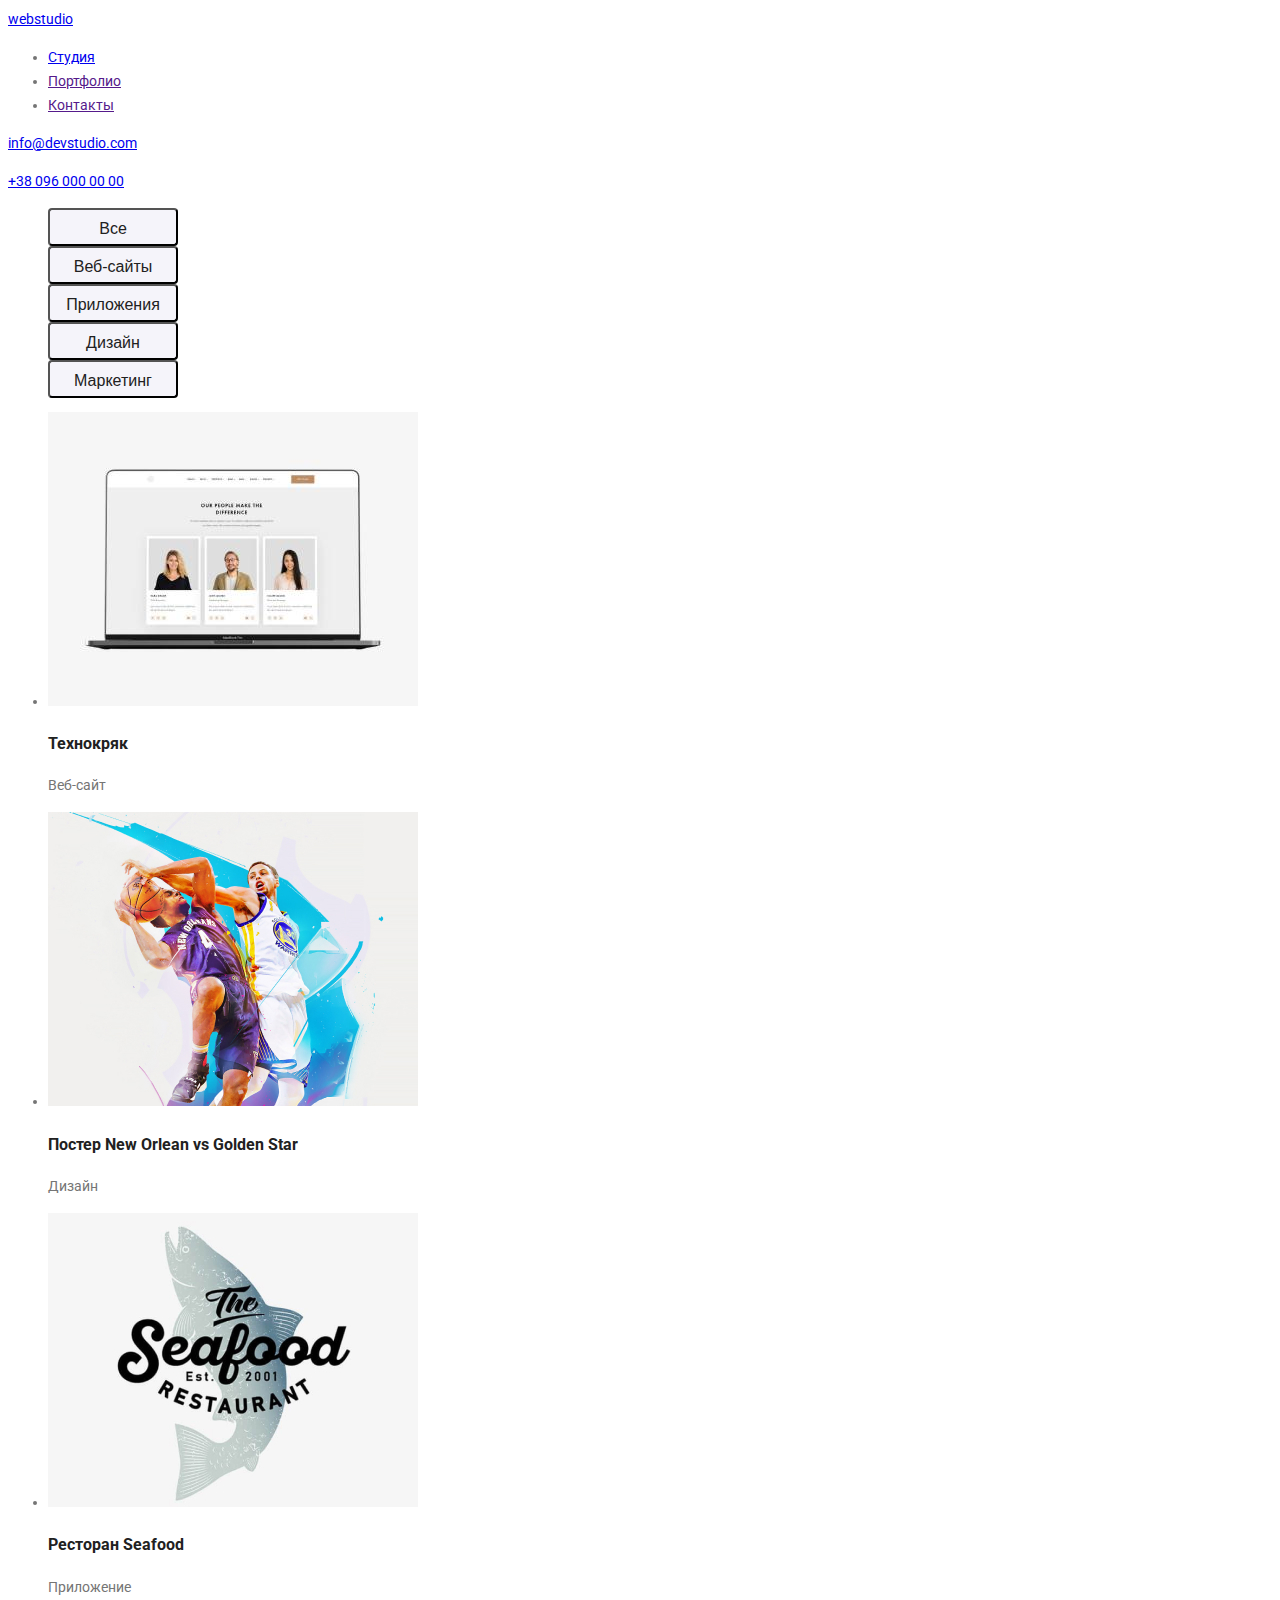
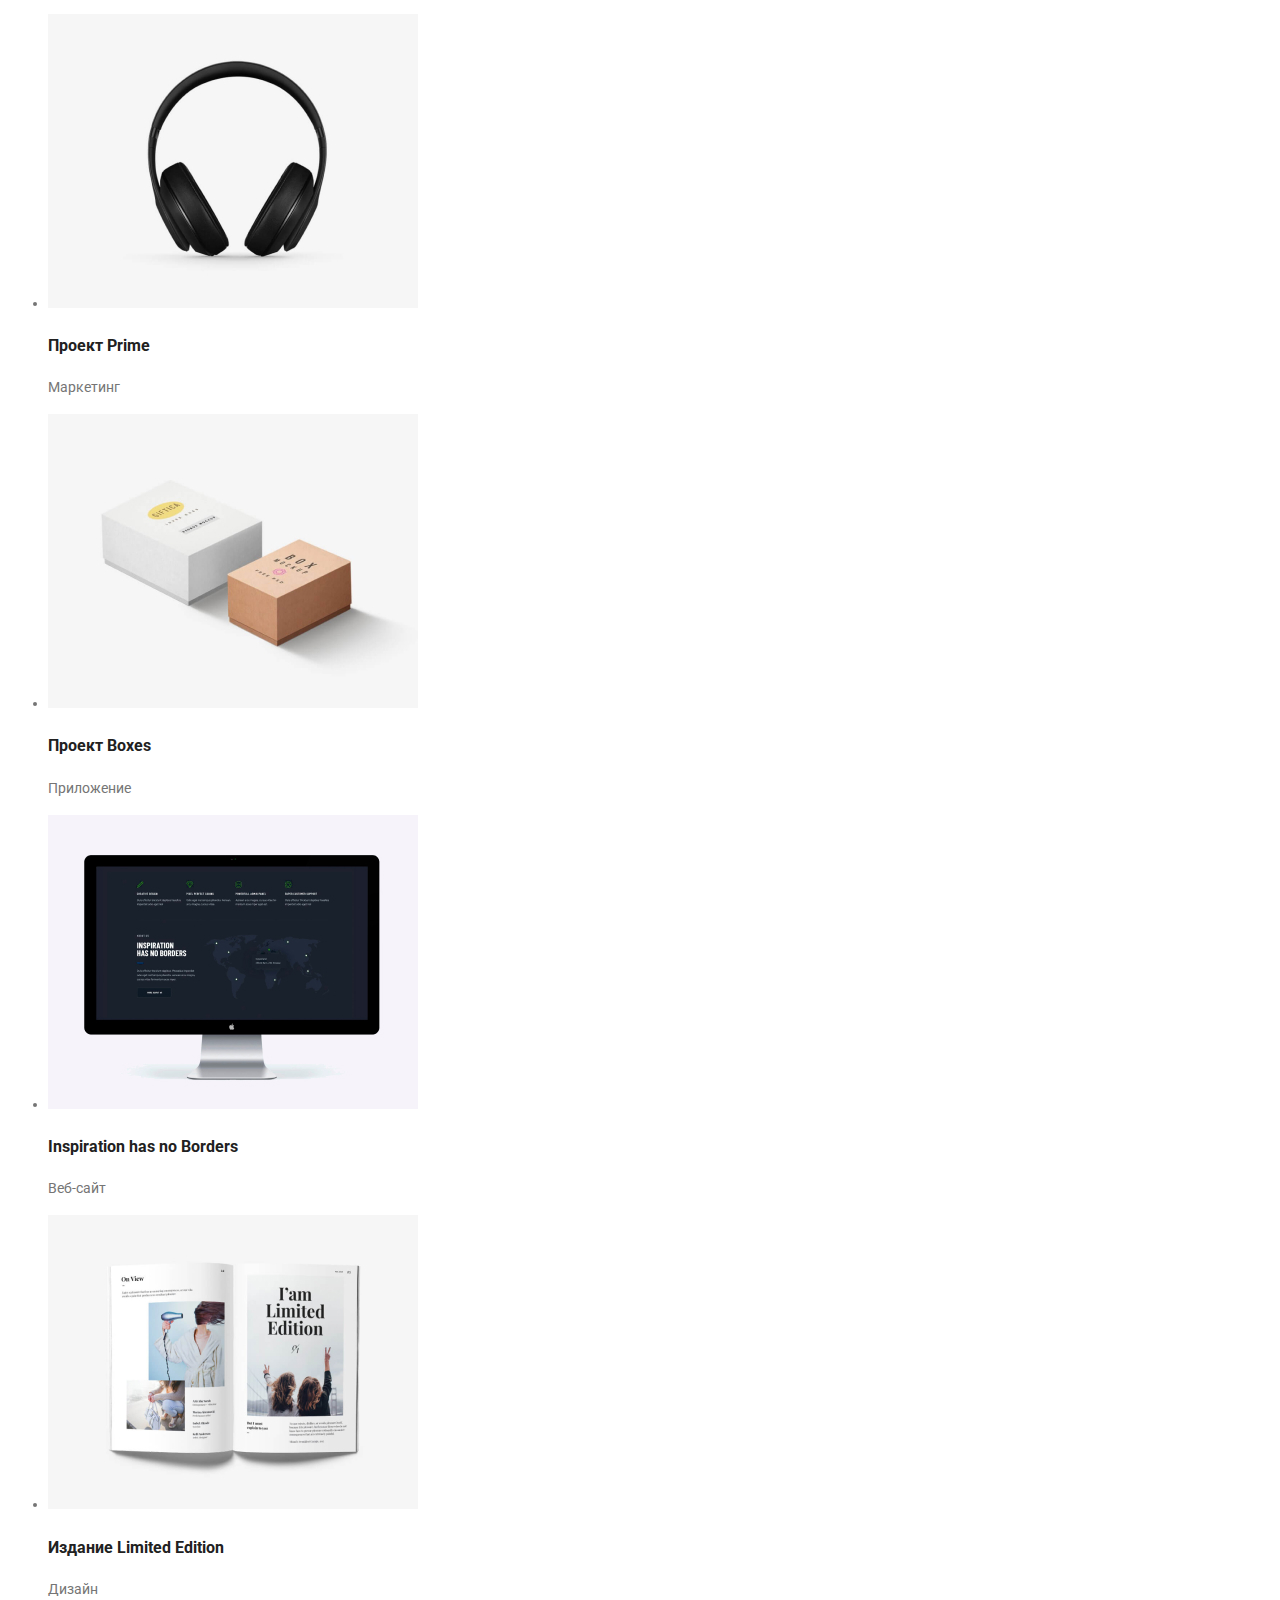
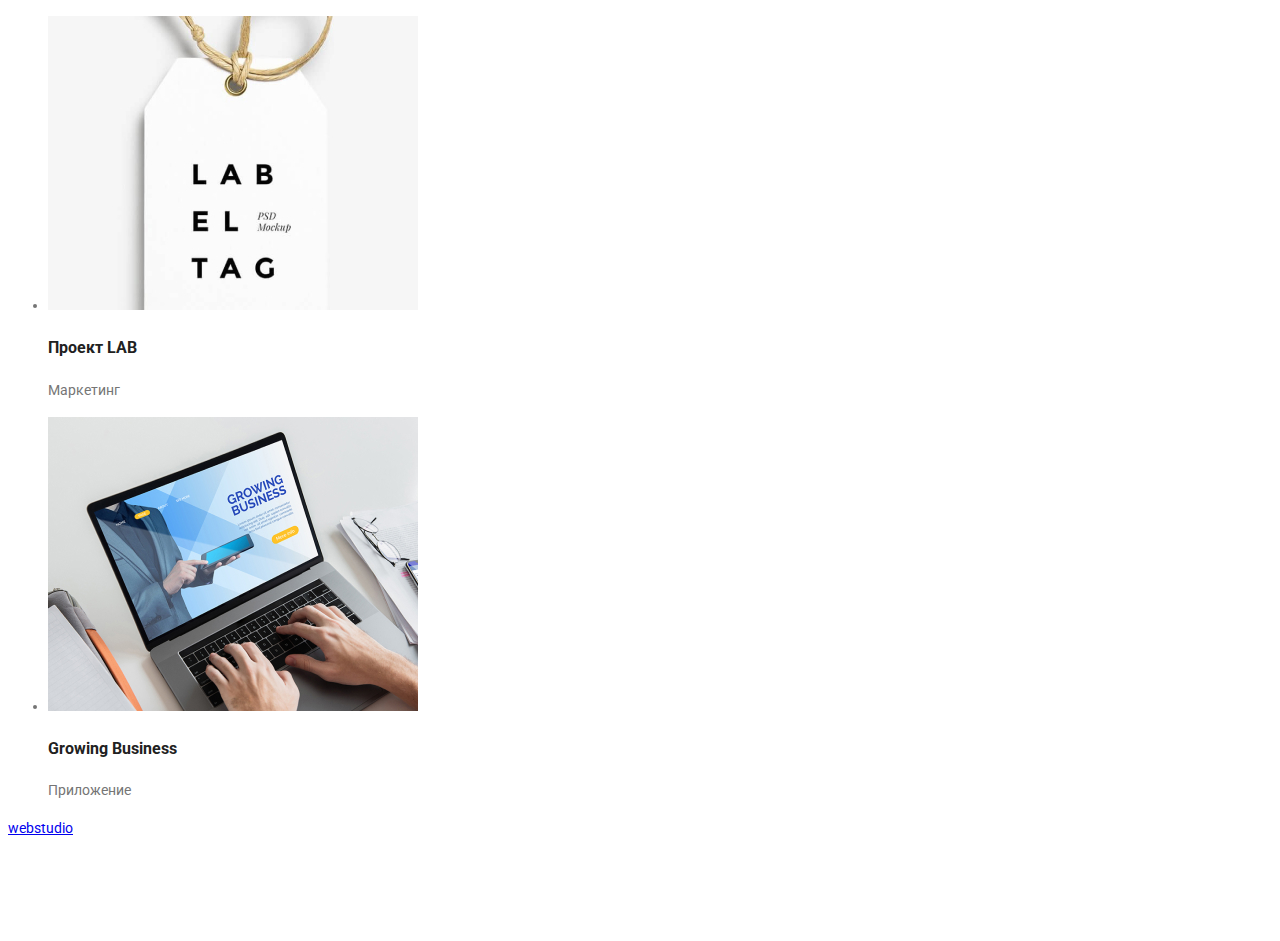
==== portfolio.html @ 46a87d1d "0.8.7" ====
<!DOCTYPE html>
<html lang="ru">
  <head>
    <meta charset="UTF-8" />
    <meta http-equiv="X-UA-Compatible" content="IE=edge" />
    <meta name="viewport" content="width=device-width, initial-scale=1.0" />
    <link rel="preconnect" href="https://fonts.googleapis.com" />
    <link rel="preconnect" href="https://fonts.gstatic.com" crossorigin />
    <link
      href="https://fonts.googleapis.com/css2?family=Raleway:wght@700&family=Roboto:wght@400;500;700;900&display=swap"
      rel="stylesheet"
    />
    <link rel="stylesheet" href="./style.css" />
    <title>Портфолио</title>
  </head>
  <body>
    <header>
      <nav>
        <!--логотип фирмы-->
        <a href="./index.html">webstudio</a>
        <!--страницы в шапке-->
        <ul>
          <li><a href="./index.html">Студия</a></li>
          <li><a href="">Портфолио</a></li>
          <li><a href="">Контакты</a></li>
        </ul>
      </nav>
      <!--контакты в шапке-->
      <p><a href="mailto:info@devstudio.com">info@devstudio.com</a></p>
      <p><a href="tel:+380961111111">+38 096 000 00 00</a></p>
    </header>
    <!--контейнер для основного содержимого-->

    <main>
      <!--секция навигации в портфолио-->
      <section>
        <ul class="portfolio-btns list">
          <li><button type="button" class="portfolio-btn">Все</button></li>
          <li><button type="button" class="portfolio-btn">Веб-сайты</button></li>
          <li><button type="button" class="portfolio-btn">Приложения</button></li>
          <li><button type="button" class="portfolio-btn">Дизайн</button></li>
          <li><button type="button" class="portfolio-btn">Маркетинг</button></li>
        </ul>
      </section>
      <!--секция примеры работ-->
      <section>
        <!--карточки работ-->
        <ul>
          <li>
            <img src="images/Projects/project_1.jpg" alt="Пример работы" width="370px" />
            <h3>Технокряк</h3>
            <p>Веб-сайт</p>
          </li>
          <li>
            <img src="images/Projects/project_2.jpg" alt="Пример работы" width="370px" />
            <h3>Постер New Orlean vs Golden Star</h3>
            <p>Дизайн</p>
          </li>
          <li>
            <img src="images/Projects/project_3.jpg" alt="Пример работы" width="370px" />
            <h3>Ресторан Seafood</h3>
            <p>Приложение</p>
          </li>
          <li>
            <img src="images/Projects/project_4.jpg" alt="Пример работы" width="370px" />
            <h3>Проект Prime</h3>
            <p>Маркетинг</p>
          </li>
          <li>
            <img src="images/Projects/project_5.jpg" alt="Пример работы" width="370px" />
            <h3>Проект Boxes</h3>
            <p>Приложение</p>
          </li>
          <li>
            <img src="images/Projects/project_6.jpg" alt="Пример работы" width="370px" />
            <h3>Inspiration has no Borders</h3>
            <p>Веб-сайт</p>
          </li>
          <li>
            <img src="images/Projects/project_7.jpg" alt="Пример работы" width="370px" />
            <h3>Издание Limited Edition</h3>
            <p>Дизайн</p>
          </li>
          <li>
            <img src="images/Projects/project_8.jpg" alt="Пример работы" width="370px" />
            <h3>Проект LAB</h3>
            <p>Маркетинг</p>
          </li>
          <li>
            <img src="images/Projects/project_9.jpg" alt="Пример работы" width="370px" />
            <h3>Growing Business</h3>
            <p>Приложение</p>
          </li>
        </ul>
      </section>
    </main>
    <footer>
      <a href="#">webstudio</a>
      <address>
        <ul class="list">
          <li class="footer-adress">г. Киев, пр-т Леси Украинки, 26</li>
          <li><a href="mailto:info@devstudio.com" class="footer-link">info@devstudio.com</a></li>
          <li><a href="tel:+380960000000" class="footer-link">+38 096 000 00 00</a></li>
        </ul>
      </address>
    </footer>
  </body>
</html>
---- style.css ----
/* Палитра
#2196F3 синий в лого
#000000 черный в лого
#2F303A чёрный в герое
#FFFFFF белый фон основной
#FFFFFF99 белый прозрачность 60%
#212121 цвет заголовков черный
#757575 серый основной цвет текста
#F5F4FA серый на кнопках
#E5E5E5 фон

*/
/* CSS rules to specify families

font-family: 'Raleway', sans-serif;
font-family: 'Roboto', sans-serif;

 */
/* CSS переменные */
:root {
  --background-primary: #ffffff;
  --background-white-80: #ffffff99;
  --background-secondary: #e5e5e5;
  --background-hero: 2f303a;
  --accent: #2196f3;
  --primary-text-color: #757575;
  --secondary-text-color: #212121;
  --logo: #000000;
  --button-color: #f5f4fa;
}
body {
  background-color: var(--background-primary);
  color: var(--primary-text-color);
  font-family: 'Roboto', sans-serif;
  font-size: 14px;
  font-weight: 400;
  line-height: 1.71;
  letter-spacing: 3%;
}

/* "утилита" для сброса маркеров со списков */
.list {
  list-style: none;
}
/* Заголовки */
h1,
h2,
h3,
h4,
h5 {
  color: var(--secondary-text-color);
}
/* панель навигации */
.site-nav a {
  color: var(--secondary-text-color);
  font-style: Medium;
  font-size: 14px;
  line-height: 1.14;
}
.site-nav a:hover,
.site-nav a:focus,
.contacts a:hover,
.contacts a:focus {
  color: var(--accent);
}

/* контакты */
.contacts {
  letter-spacing: 2%;
}
.contacts a {
  color: var(--primary-text-color);
}

/* Секция герой */
.hero {
}

.hero h1 {
  background-color: var(--background-hero);
  color: var(--background-primary);
}
.hero-btn {
  background-color: var(--accent);
  color: var(--background-primary);
  font-size: 16px;
  line-height: 1.875;
  font-weight: 700;
  letter-spacing: 6%;
  width: 200;
  height: 50;
  border-radius: 4px;
}
/* кнопки-фильтры в портфолио */
.portfolio-btn {
  width: 130px;
  height: 38px;
  border-radius: 4px;
  background-color: var(--button-color);
  color: var(--secondary-text-color);
  font-weight: 500;
  font-size: 16px;
  line-height: 2.25;
}
.portfolio-btn:hover,
.portfolio-btn:focus {
  background-color: var(--accent);
  color: var(--background-primary);
}
/* адрес футере */
.footer-adress {
  color: var(--background-primary);
}
.footer-link {
  color: var(--background-white-80);
}
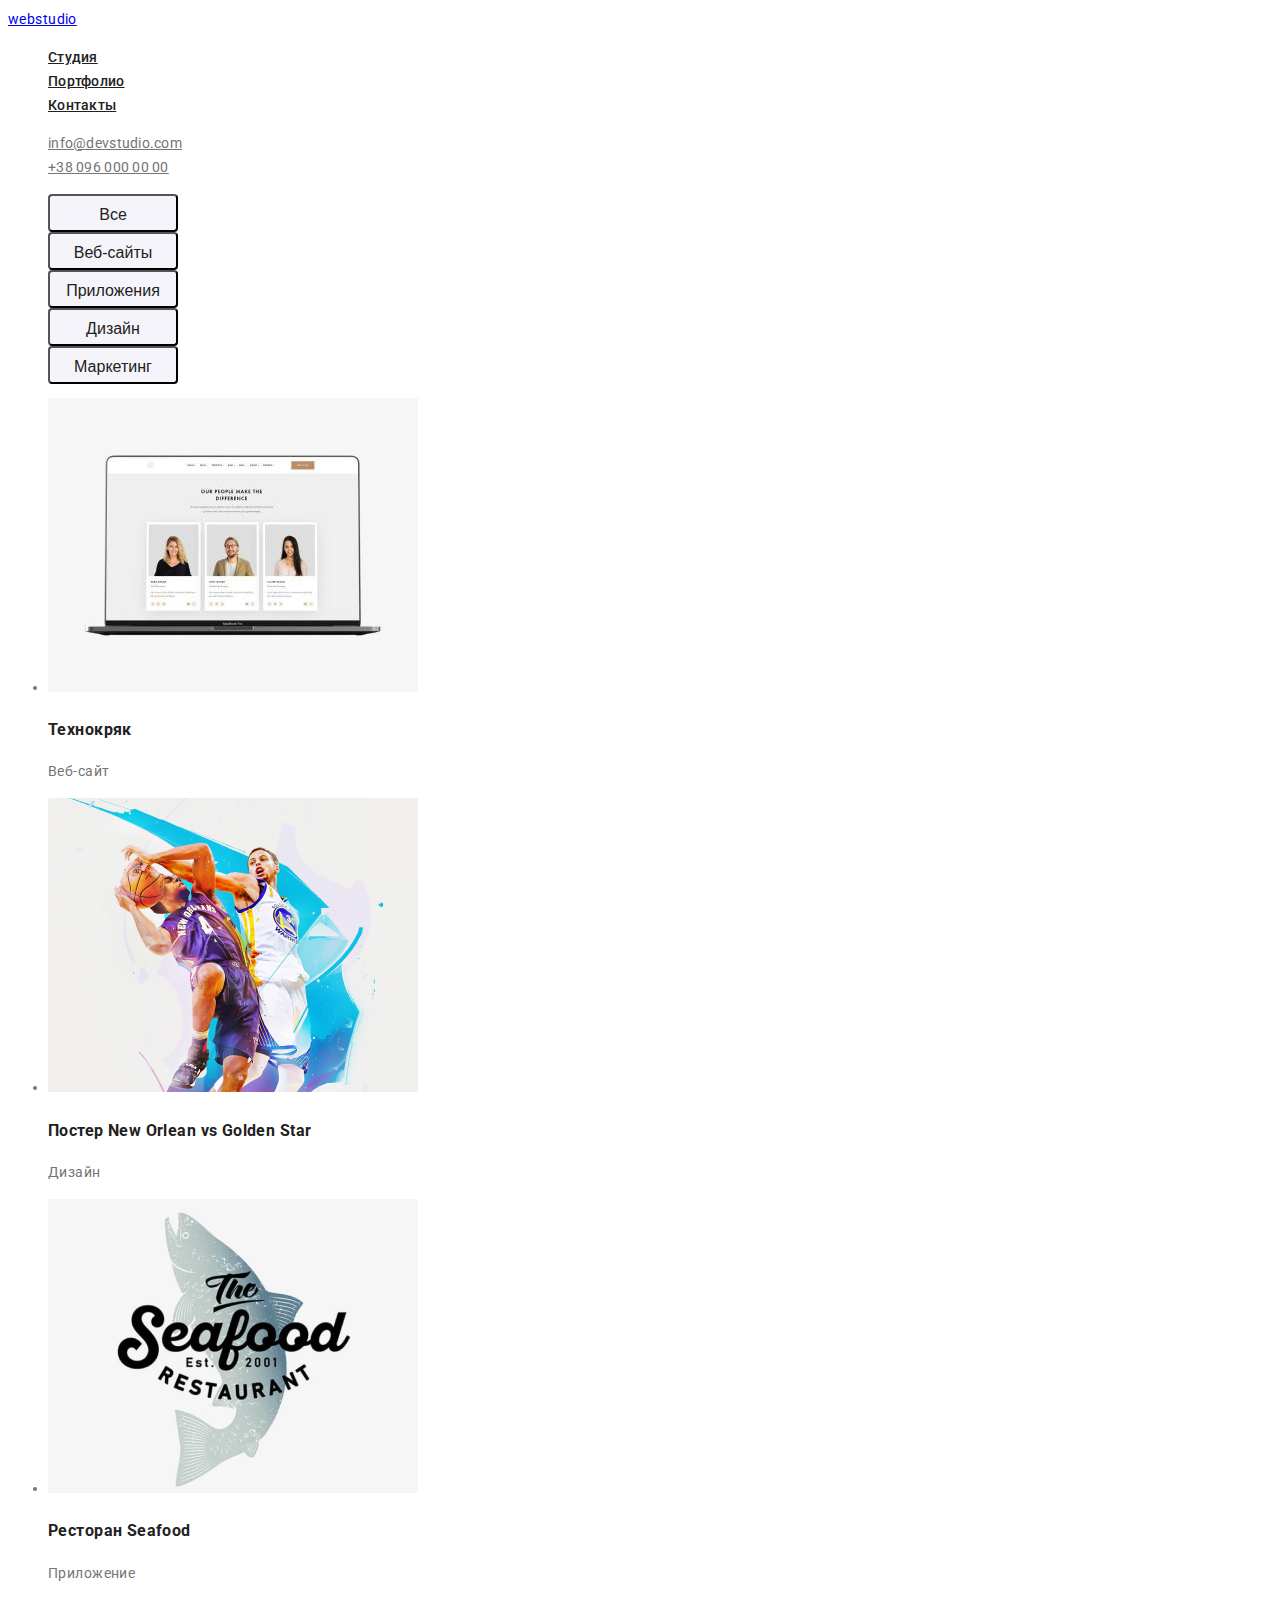
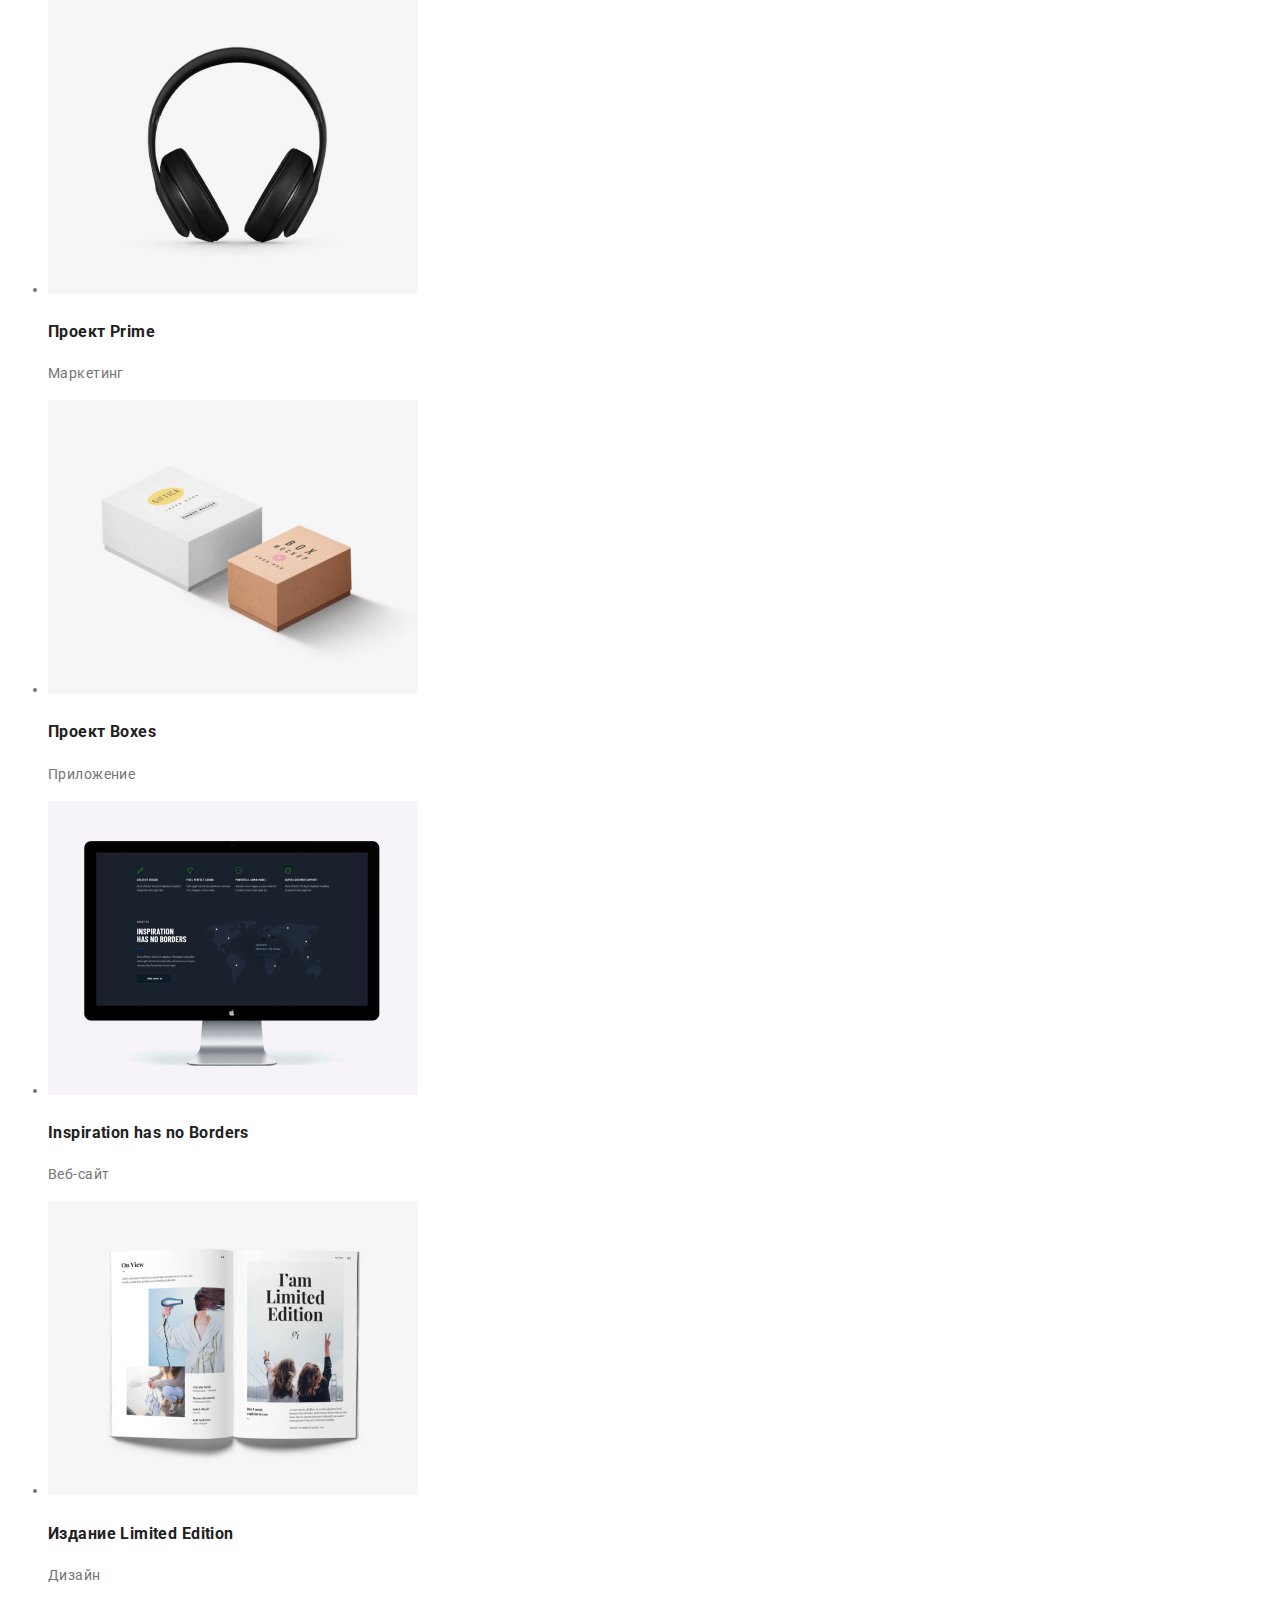
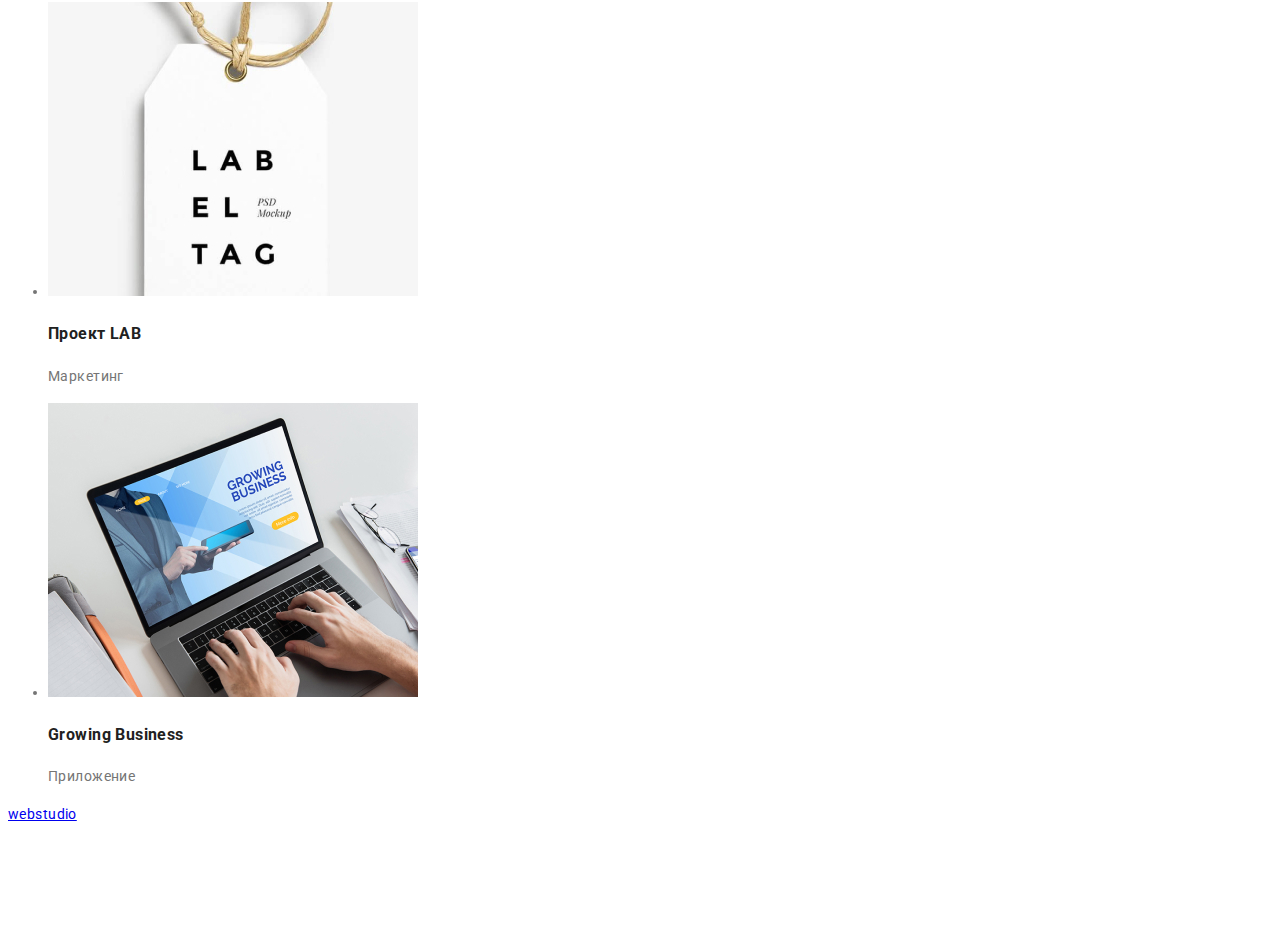
==== commit db68ffeb: "0.8.9" ====
--- a/portfolio.html
+++ b/portfolio.html
@@ -19,15 +19,17 @@
         <!--логотип фирмы-->
         <a href="./index.html">webstudio</a>
         <!--страницы в шапке-->
-        <ul>
+        <ul class="site-nav list">
           <li><a href="./index.html">Студия</a></li>
           <li><a href="">Портфолио</a></li>
           <li><a href="">Контакты</a></li>
         </ul>
       </nav>
       <!--контакты в шапке-->
-      <p><a href="mailto:info@devstudio.com">info@devstudio.com</a></p>
-      <p><a href="tel:+380961111111">+38 096 000 00 00</a></p>
+      <ul class="contacts list">
+        <li><a href="mailto:info@devstudio.com">info@devstudio.com</a></li>
+        <li><a href="tel:+380961111111">+38 096 000 00 00</a></li>
+      </ul>
     </header>
     <!--контейнер для основного содержимого-->
 
--- a/style.css
+++ b/style.css
@@ -21,7 +21,7 @@
   --background-primary: #ffffff;
   --background-white-80: #ffffff99;
   --background-secondary: #e5e5e5;
-  --background-hero: 2f303a;
+  --background-hero: #2f303a;
   --accent: #2196f3;
   --primary-text-color: #757575;
   --secondary-text-color: #212121;
@@ -35,7 +35,7 @@
   font-size: 14px;
   font-weight: 400;
   line-height: 1.71;
-  letter-spacing: 3%;
+  letter-spacing: 0.03em;
 }
 
 /* "утилита" для сброса маркеров со списков */
@@ -53,9 +53,10 @@
 /* панель навигации */
 .site-nav a {
   color: var(--secondary-text-color);
-  font-style: Medium;
   font-size: 14px;
   line-height: 1.14;
+  font-weight: 500;
+  letter-spacing: 0.02em;
 }
 .site-nav a:hover,
 .site-nav a:focus,
@@ -66,19 +67,23 @@
 
 /* контакты */
 .contacts {
-  letter-spacing: 2%;
 }
 .contacts a {
   color: var(--primary-text-color);
+  line-height: 1.14;
+  letter-spacing: 0.02em;
 }
 
 /* Секция герой */
 .hero {
+  background-color: var(--background-hero);
 }
 
 .hero h1 {
-  background-color: var(--background-hero);
   color: var(--background-primary);
+  font-weight: 900;
+  font-size: 44px;
+  line-height: 1.46;
 }
 .hero-btn {
   background-color: var(--accent);
@@ -86,11 +91,42 @@
   font-size: 16px;
   line-height: 1.875;
   font-weight: 700;
-  letter-spacing: 6%;
-  width: 200;
-  height: 50;
+  letter-spacing: 0.06em;
+  min-width: 200px;
+  min-height: 50px;
   border-radius: 4px;
 }
+/* секция feachers */
+.feachers h3 {
+  font-size: 14px;
+  line-height: 1.14;
+  font-weight: bold;
+  letter-spacing: 0.03em;
+  text-transform: uppercase;
+}
+/* Заголовки секций */
+.team h2,
+.what-are-we-doing h2 {
+  color: var(--secondary-text-color);
+  font-size: 36px;
+  line-height: 1.17;
+  font-weight: bold;
+  letter-spacing: 0.03em;
+  text-align: center;
+}
+.team-item-title {
+  font-size: 16px;
+  line-height: 1.1875;
+  font-weight: 500;
+  letter-spacing: 0.03em;
+  text-align: center;
+}
+.team p {
+  font-size: 16px;
+  letter-spacing: 0.03em;
+  text-align: center;
+}
+
 /* кнопки-фильтры в портфолио */
 .portfolio-btn {
   width: 130px;
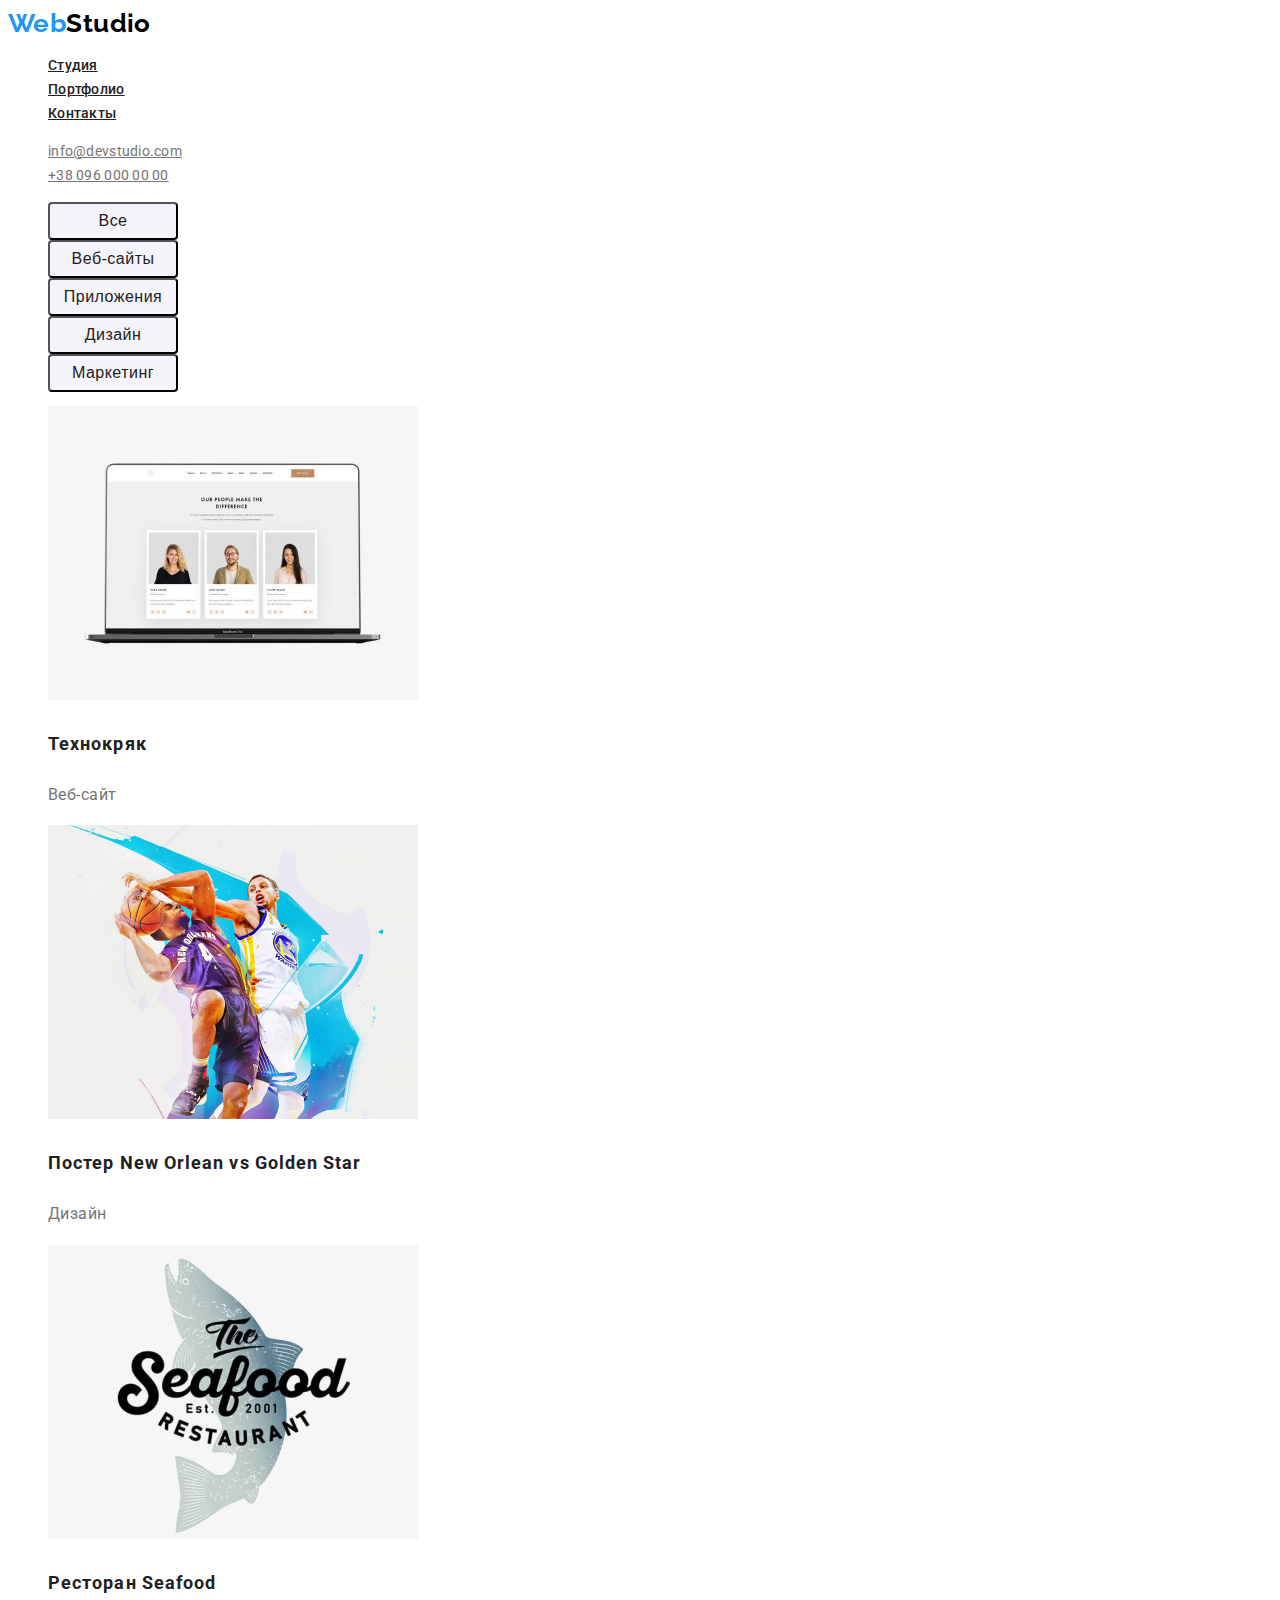
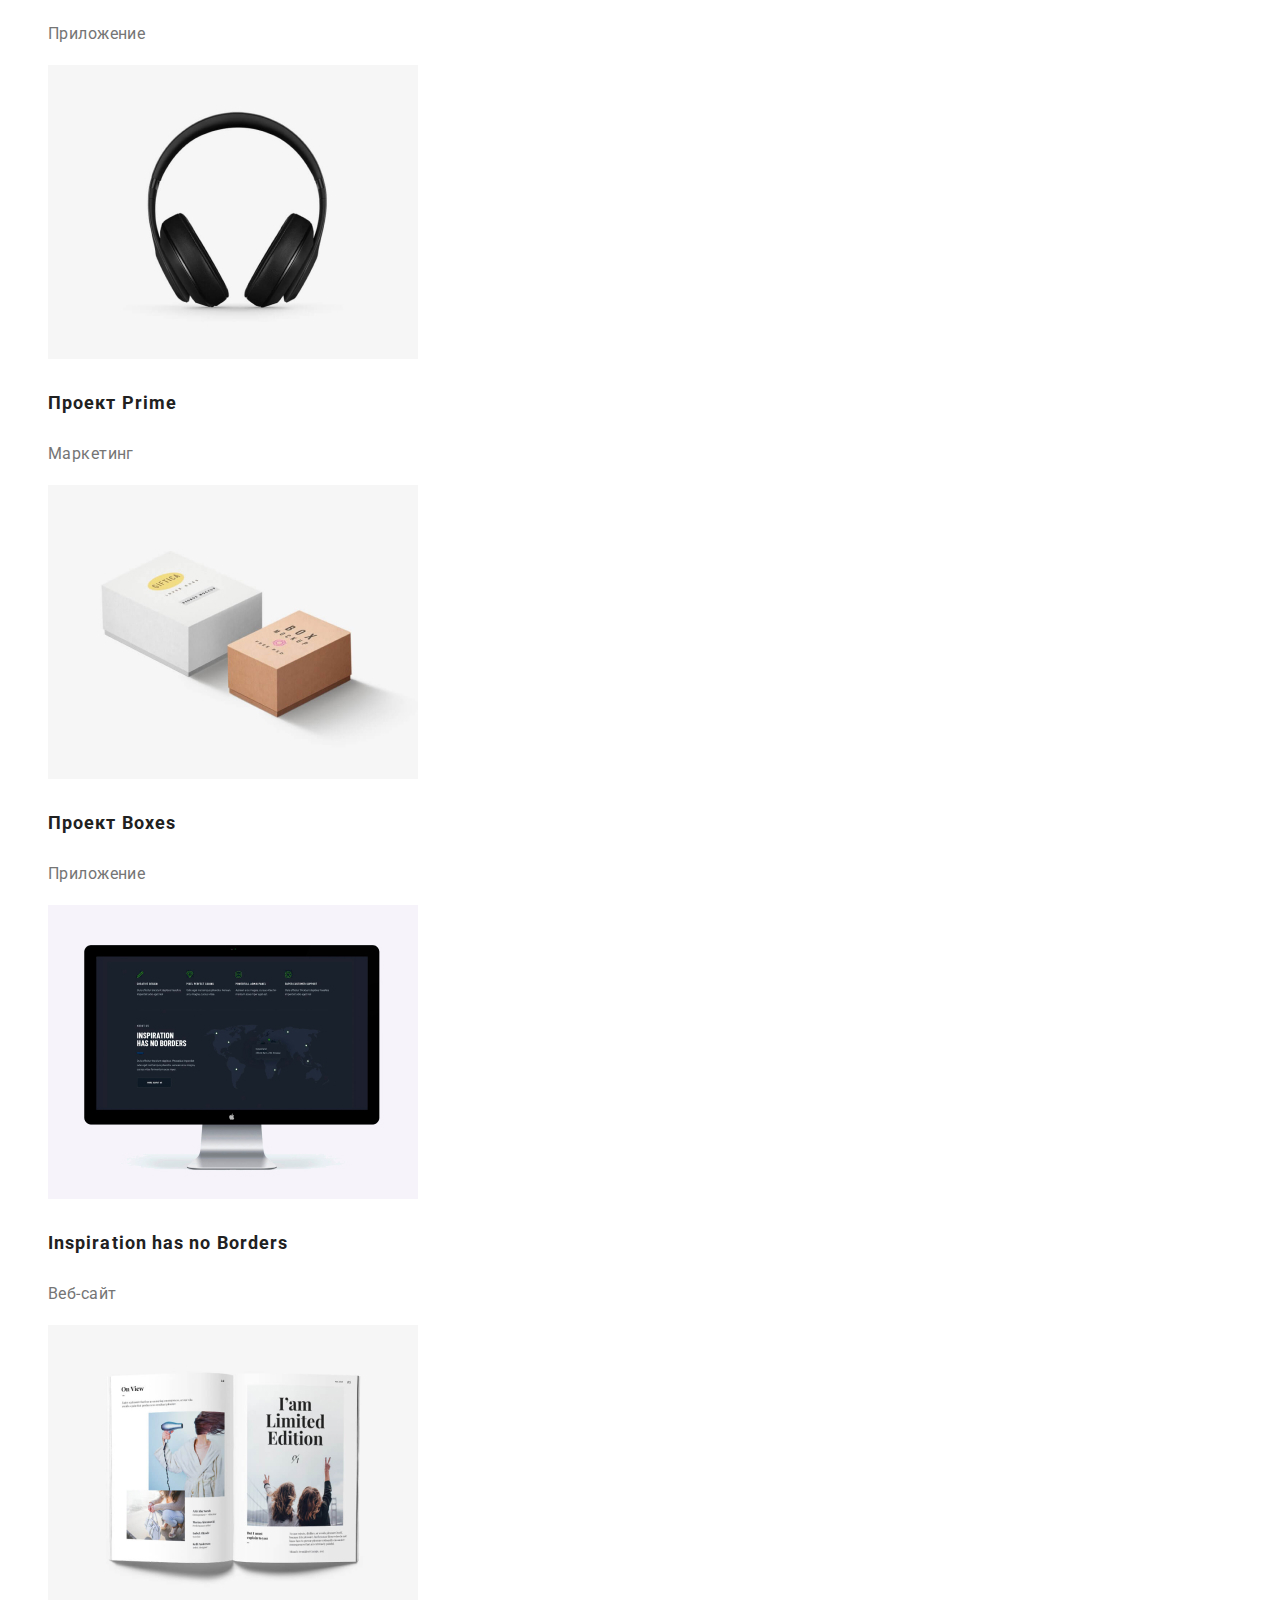
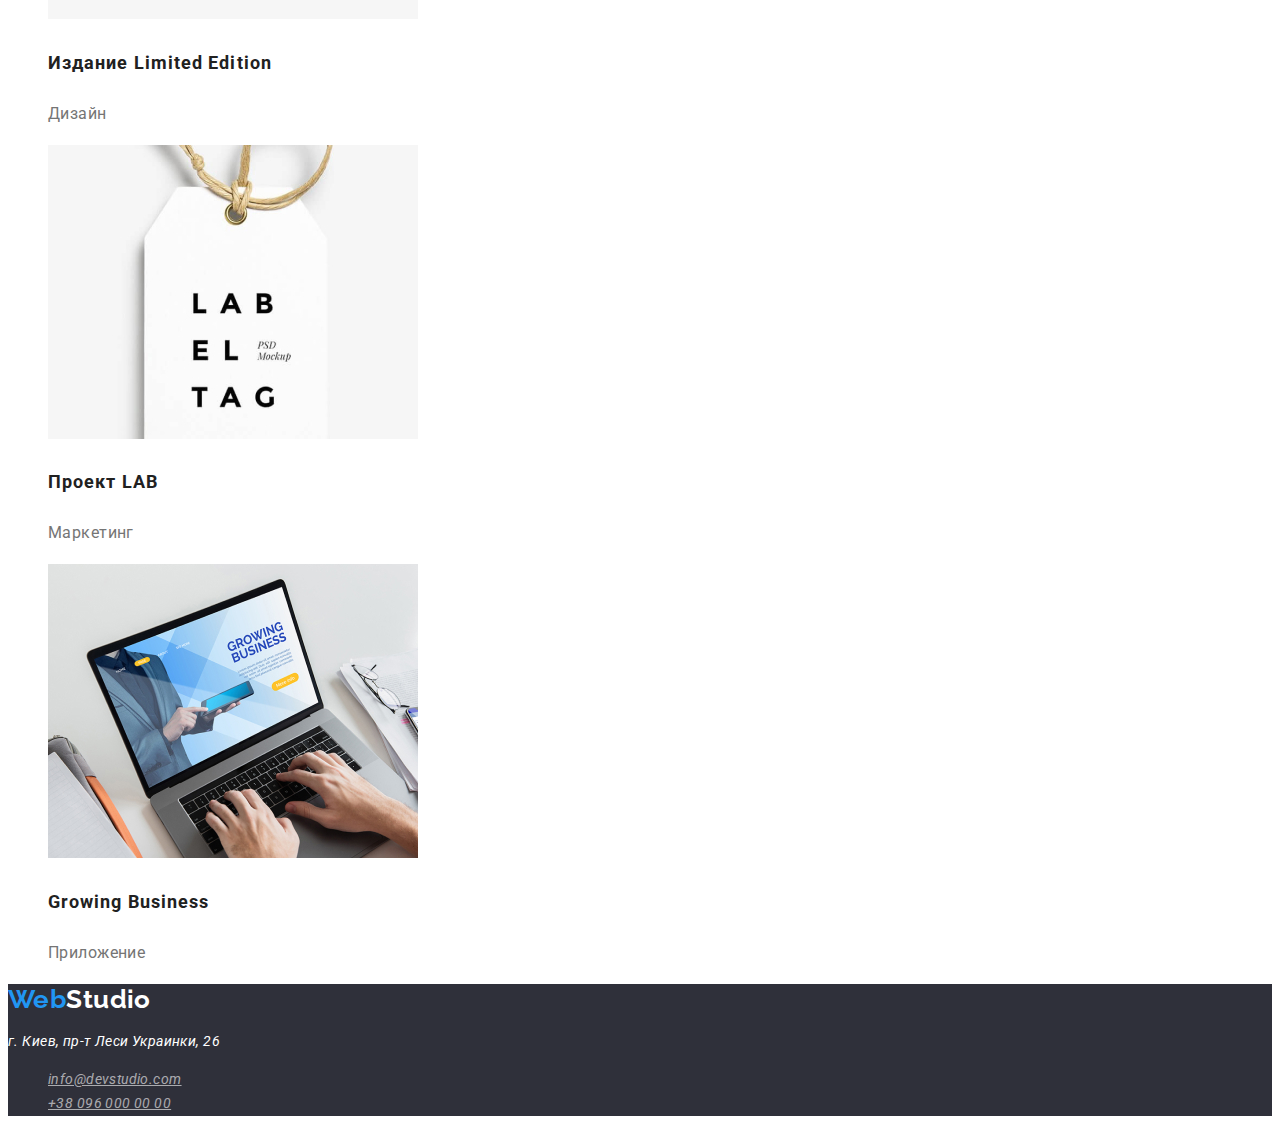
==== commit 04d44915: "0.9" ====
--- a/portfolio.html
+++ b/portfolio.html
@@ -1,110 +1,111 @@
 <!DOCTYPE html>
 <html lang="ru">
-  <head>
-    <meta charset="UTF-8" />
-    <meta http-equiv="X-UA-Compatible" content="IE=edge" />
-    <meta name="viewport" content="width=device-width, initial-scale=1.0" />
-    <link rel="preconnect" href="https://fonts.googleapis.com" />
-    <link rel="preconnect" href="https://fonts.gstatic.com" crossorigin />
-    <link
-      href="https://fonts.googleapis.com/css2?family=Raleway:wght@700&family=Roboto:wght@400;500;700;900&display=swap"
-      rel="stylesheet"
-    />
-    <link rel="stylesheet" href="./style.css" />
-    <title>Портфолио</title>
-  </head>
-  <body>
-    <header>
-      <nav>
-        <!--логотип фирмы-->
-        <a href="./index.html">webstudio</a>
-        <!--страницы в шапке-->
-        <ul class="site-nav list">
-          <li><a href="./index.html">Студия</a></li>
-          <li><a href="">Портфолио</a></li>
-          <li><a href="">Контакты</a></li>
-        </ul>
-      </nav>
-      <!--контакты в шапке-->
-      <ul class="contacts list">
-        <li><a href="mailto:info@devstudio.com">info@devstudio.com</a></li>
-        <li><a href="tel:+380961111111">+38 096 000 00 00</a></li>
+
+<head>
+  <meta charset="UTF-8" />
+  <meta http-equiv="X-UA-Compatible" content="IE=edge" />
+  <meta name="viewport" content="width=device-width, initial-scale=1.0" />
+  <link rel="preconnect" href="https://fonts.googleapis.com" />
+  <link rel="preconnect" href="https://fonts.gstatic.com" crossorigin />
+  <link href="https://fonts.googleapis.com/css2?family=Raleway:wght@700&family=Roboto:wght@400;500;700;900&display=swap"
+    rel="stylesheet" />
+  <link rel="stylesheet" href="./style.css" />
+  <title>Портфолио</title>
+</head>
+
+<body>
+  <header>
+    <nav>
+      <!--логотип фирмы-->
+      <a href="./index.html" class="logo black">Web<span>Studio</span></a>
+      <!--страницы в шапке-->
+      <ul class="site-nav list">
+        <li><a href="./index.html">Студия</a></li>
+        <li><a href="">Портфолио</a></li>
+        <li><a href="">Контакты</a></li>
       </ul>
-    </header>
-    <!--контейнер для основного содержимого-->
+    </nav>
+    <!--контакты в шапке-->
+    <ul class="contacts list">
+      <li><a href="mailto:info@devstudio.com">info@devstudio.com</a></li>
+      <li><a href="tel:+380961111111">+38 096 000 00 00</a></li>
+    </ul>
+  </header>
+  <!--контейнер для основного содержимого-->
 
-    <main>
-      <!--секция навигации в портфолио-->
-      <section>
-        <ul class="portfolio-btns list">
-          <li><button type="button" class="portfolio-btn">Все</button></li>
-          <li><button type="button" class="portfolio-btn">Веб-сайты</button></li>
-          <li><button type="button" class="portfolio-btn">Приложения</button></li>
-          <li><button type="button" class="portfolio-btn">Дизайн</button></li>
-          <li><button type="button" class="portfolio-btn">Маркетинг</button></li>
-        </ul>
-      </section>
-      <!--секция примеры работ-->
-      <section>
-        <!--карточки работ-->
-        <ul>
-          <li>
-            <img src="images/Projects/project_1.jpg" alt="Пример работы" width="370px" />
-            <h3>Технокряк</h3>
-            <p>Веб-сайт</p>
-          </li>
-          <li>
-            <img src="images/Projects/project_2.jpg" alt="Пример работы" width="370px" />
-            <h3>Постер New Orlean vs Golden Star</h3>
-            <p>Дизайн</p>
-          </li>
-          <li>
-            <img src="images/Projects/project_3.jpg" alt="Пример работы" width="370px" />
-            <h3>Ресторан Seafood</h3>
-            <p>Приложение</p>
-          </li>
-          <li>
-            <img src="images/Projects/project_4.jpg" alt="Пример работы" width="370px" />
-            <h3>Проект Prime</h3>
-            <p>Маркетинг</p>
-          </li>
-          <li>
-            <img src="images/Projects/project_5.jpg" alt="Пример работы" width="370px" />
-            <h3>Проект Boxes</h3>
-            <p>Приложение</p>
-          </li>
-          <li>
-            <img src="images/Projects/project_6.jpg" alt="Пример работы" width="370px" />
-            <h3>Inspiration has no Borders</h3>
-            <p>Веб-сайт</p>
-          </li>
-          <li>
-            <img src="images/Projects/project_7.jpg" alt="Пример работы" width="370px" />
-            <h3>Издание Limited Edition</h3>
-            <p>Дизайн</p>
-          </li>
-          <li>
-            <img src="images/Projects/project_8.jpg" alt="Пример работы" width="370px" />
-            <h3>Проект LAB</h3>
-            <p>Маркетинг</p>
-          </li>
-          <li>
-            <img src="images/Projects/project_9.jpg" alt="Пример работы" width="370px" />
-            <h3>Growing Business</h3>
-            <p>Приложение</p>
-          </li>
-        </ul>
-      </section>
-    </main>
-    <footer>
-      <a href="#">webstudio</a>
-      <address>
-        <ul class="list">
-          <li class="footer-adress">г. Киев, пр-т Леси Украинки, 26</li>
-          <li><a href="mailto:info@devstudio.com" class="footer-link">info@devstudio.com</a></li>
-          <li><a href="tel:+380960000000" class="footer-link">+38 096 000 00 00</a></li>
-        </ul>
-      </address>
-    </footer>
-  </body>
-</html>
+  <main>
+    <!--секция навигации в портфолио-->
+    <section>
+      <ul class="portfolio-btns list">
+        <li><button type="button" class="portfolio-btn">Все</button></li>
+        <li><button type="button" class="portfolio-btn">Веб-сайты</button></li>
+        <li><button type="button" class="portfolio-btn">Приложения</button></li>
+        <li><button type="button" class="portfolio-btn">Дизайн</button></li>
+        <li><button type="button" class="portfolio-btn">Маркетинг</button></li>
+      </ul>
+    </section>
+    <!--секция примеры работ-->
+    <section class="exemples">
+      <!--карточки работ-->
+      <ul class="list">
+        <li>
+          <img src="images/Projects/project_1.jpg" alt="Пример работы" width="370px" />
+          <h3>Технокряк</h3>
+          <p>Веб-сайт</p>
+        </li>
+        <li>
+          <img src="images/Projects/project_2.jpg" alt="Пример работы" width="370px" />
+          <h3>Постер New Orlean vs Golden Star</h3>
+          <p>Дизайн</p>
+        </li>
+        <li>
+          <img src="images/Projects/project_3.jpg" alt="Пример работы" width="370px" />
+          <h3>Ресторан Seafood</h3>
+          <p>Приложение</p>
+        </li>
+        <li>
+          <img src="images/Projects/project_4.jpg" alt="Пример работы" width="370px" />
+          <h3>Проект Prime</h3>
+          <p>Маркетинг</p>
+        </li>
+        <li>
+          <img src="images/Projects/project_5.jpg" alt="Пример работы" width="370px" />
+          <h3>Проект Boxes</h3>
+          <p>Приложение</p>
+        </li>
+        <li>
+          <img src="images/Projects/project_6.jpg" alt="Пример работы" width="370px" />
+          <h3>Inspiration has no Borders</h3>
+          <p>Веб-сайт</p>
+        </li>
+        <li>
+          <img src="images/Projects/project_7.jpg" alt="Пример работы" width="370px" />
+          <h3>Издание Limited Edition</h3>
+          <p>Дизайн</p>
+        </li>
+        <li>
+          <img src="images/Projects/project_8.jpg" alt="Пример работы" width="370px" />
+          <h3>Проект LAB</h3>
+          <p>Маркетинг</p>
+        </li>
+        <li>
+          <img src="images/Projects/project_9.jpg" alt="Пример работы" width="370px" />
+          <h3>Growing Business</h3>
+          <p>Приложение</p>
+        </li>
+      </ul>
+    </section>
+  </main>
+  <footer class="footer">
+    <a href="#" class="logo white">Web<span>Studio</span></a>
+    <address>
+      <p class="footer-adress">г. Киев, пр-т Леси Украинки, 26</p>
+      <ul class="list">
+        <li><a href="mailto:info@devstudio.com" class="footer-link">info@devstudio.com</a></li>
+        <li><a href="tel:+380960000000" class="footer-link">+38 096 000 00 00</a></li>
+      </ul>
+    </address>
+  </footer>
+</body>
+
+</html>--- a/style.css
+++ b/style.css
@@ -50,6 +50,21 @@
 h5 {
   color: var(--secondary-text-color);
 }
+/* Логотип */
+.logo {
+  color: var(--accent);
+  font-family: Raleway;
+  font-weight: bold;
+  font-size: 26px;
+  line-height: 1.19em;
+  text-decoration: none;
+}
+.black span {
+  color: var(--logo);
+}
+.white span {
+  color: var(--background-primary);
+}
 /* панель навигации */
 .site-nav a {
   color: var(--secondary-text-color);
@@ -66,8 +81,8 @@
 }
 
 /* контакты */
-.contacts {
-}
+/* .contacts {
+} */
 .contacts a {
   color: var(--primary-text-color);
   line-height: 1.14;
@@ -84,6 +99,7 @@
   font-weight: 900;
   font-size: 44px;
   line-height: 1.46;
+  text-align: center;
 }
 .hero-btn {
   background-color: var(--accent);
@@ -107,7 +123,6 @@
 /* Заголовки секций */
 .team h2,
 .what-are-we-doing h2 {
-  color: var(--secondary-text-color);
   font-size: 36px;
   line-height: 1.17;
   font-weight: bold;
@@ -127,6 +142,25 @@
   text-align: center;
 }
 
+.portfolio-btn:hover,
+.portfolio-btn:focus {
+  background-color: var(--accent);
+  color: var(--background-primary);
+}
+/* адрес футере */
+.footer {
+  background-color: var(--background-hero);
+}
+.footer-adress {
+  color: var(--background-primary);
+  letter-spacing: 0.03em;
+}
+.footer-link {
+  color: var(--background-white-80);
+  letter-spacing: 0.03em;
+}
+/* Портфолио */
+
 /* кнопки-фильтры в портфолио */
 .portfolio-btn {
   width: 130px;
@@ -136,17 +170,19 @@
   color: var(--secondary-text-color);
   font-weight: 500;
   font-size: 16px;
-  line-height: 2.25;
+  line-height: 1.62;
+  letter-spacing: 0.03em;
 }
-.portfolio-btn:hover,
-.portfolio-btn:focus {
-  background-color: var(--accent);
-  color: var(--background-primary);
+
+/* Заголовки карточек в портфолио */
+.exemples h3 {
+  font-weight: bold;
+  font-size: 18px;
+  line-height: 2;
+  letter-spacing: 0.06em;
 }
-/* адрес футере */
-.footer-adress {
-  color: var(--background-primary);
+
+.exemples p {
+  font-size: 16px;
+  line-height: 1.87;
 }
-.footer-link {
-  color: var(--background-white-80);
-}
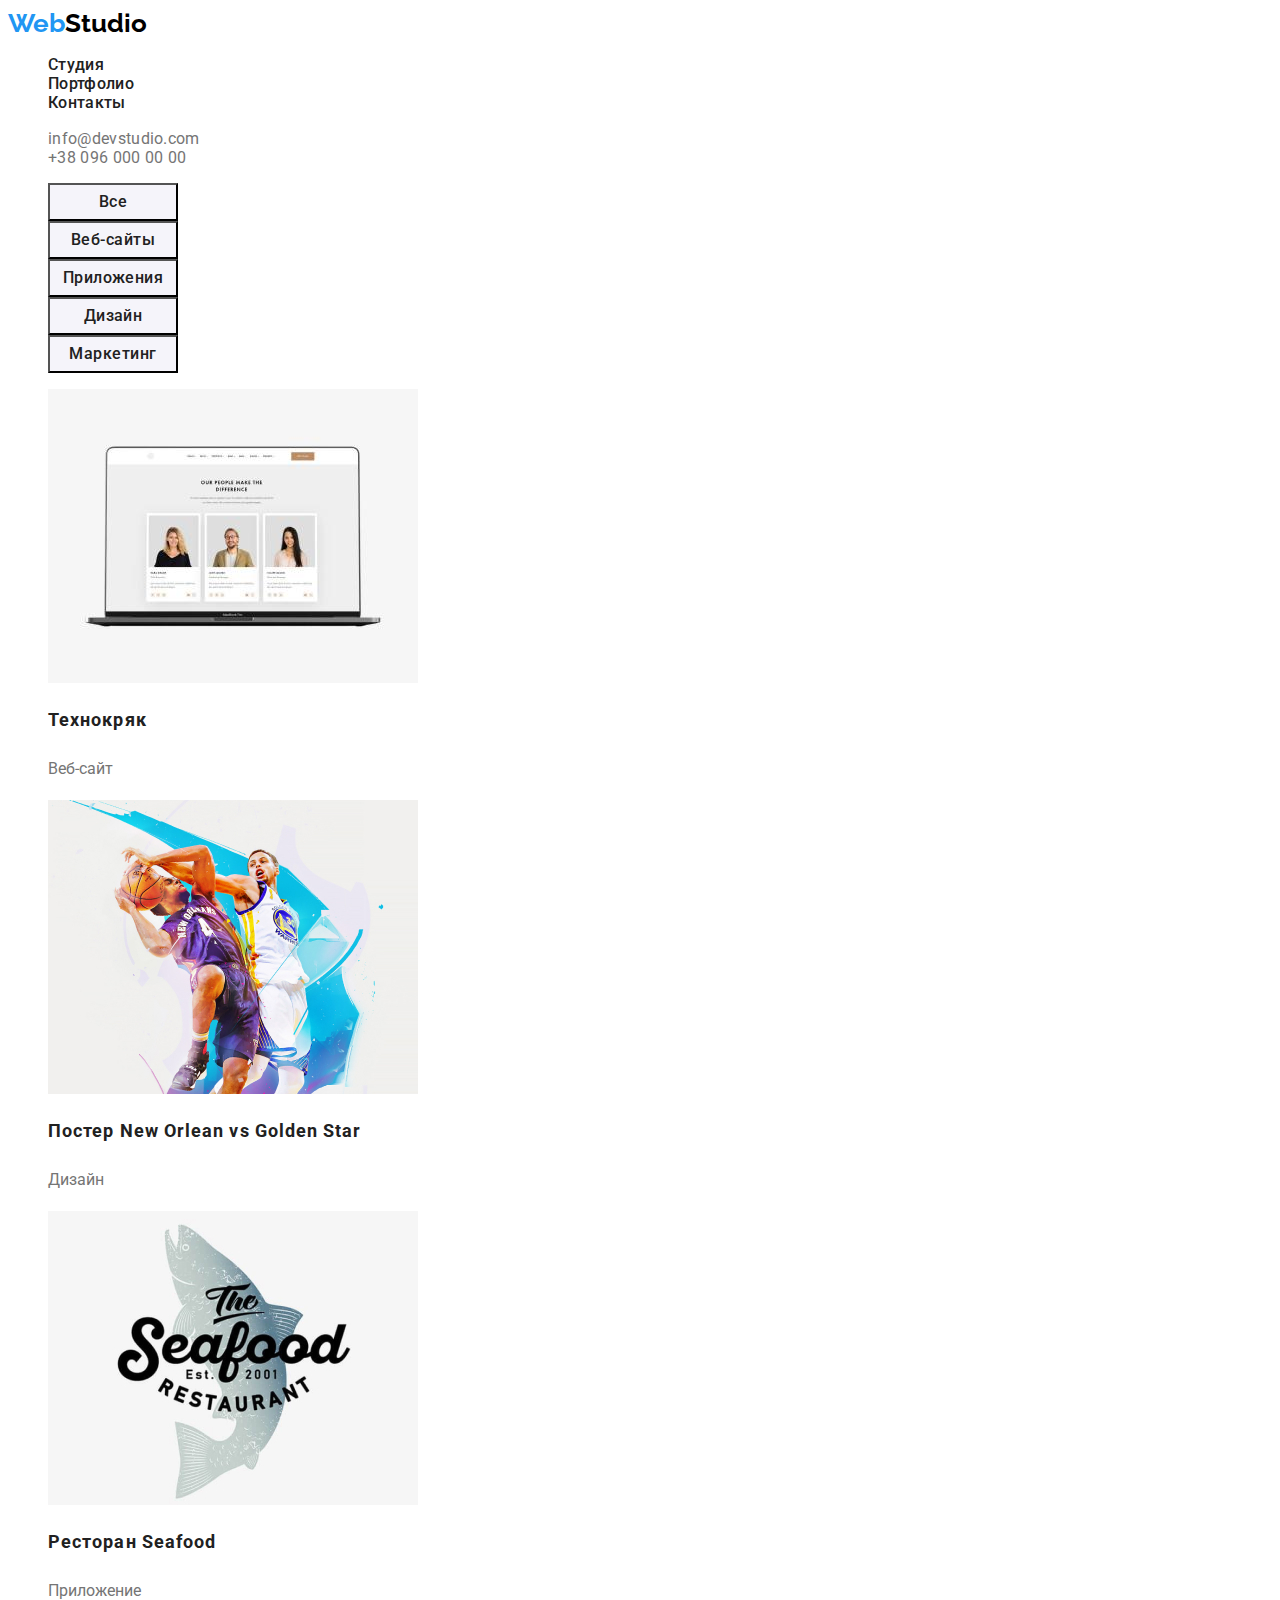
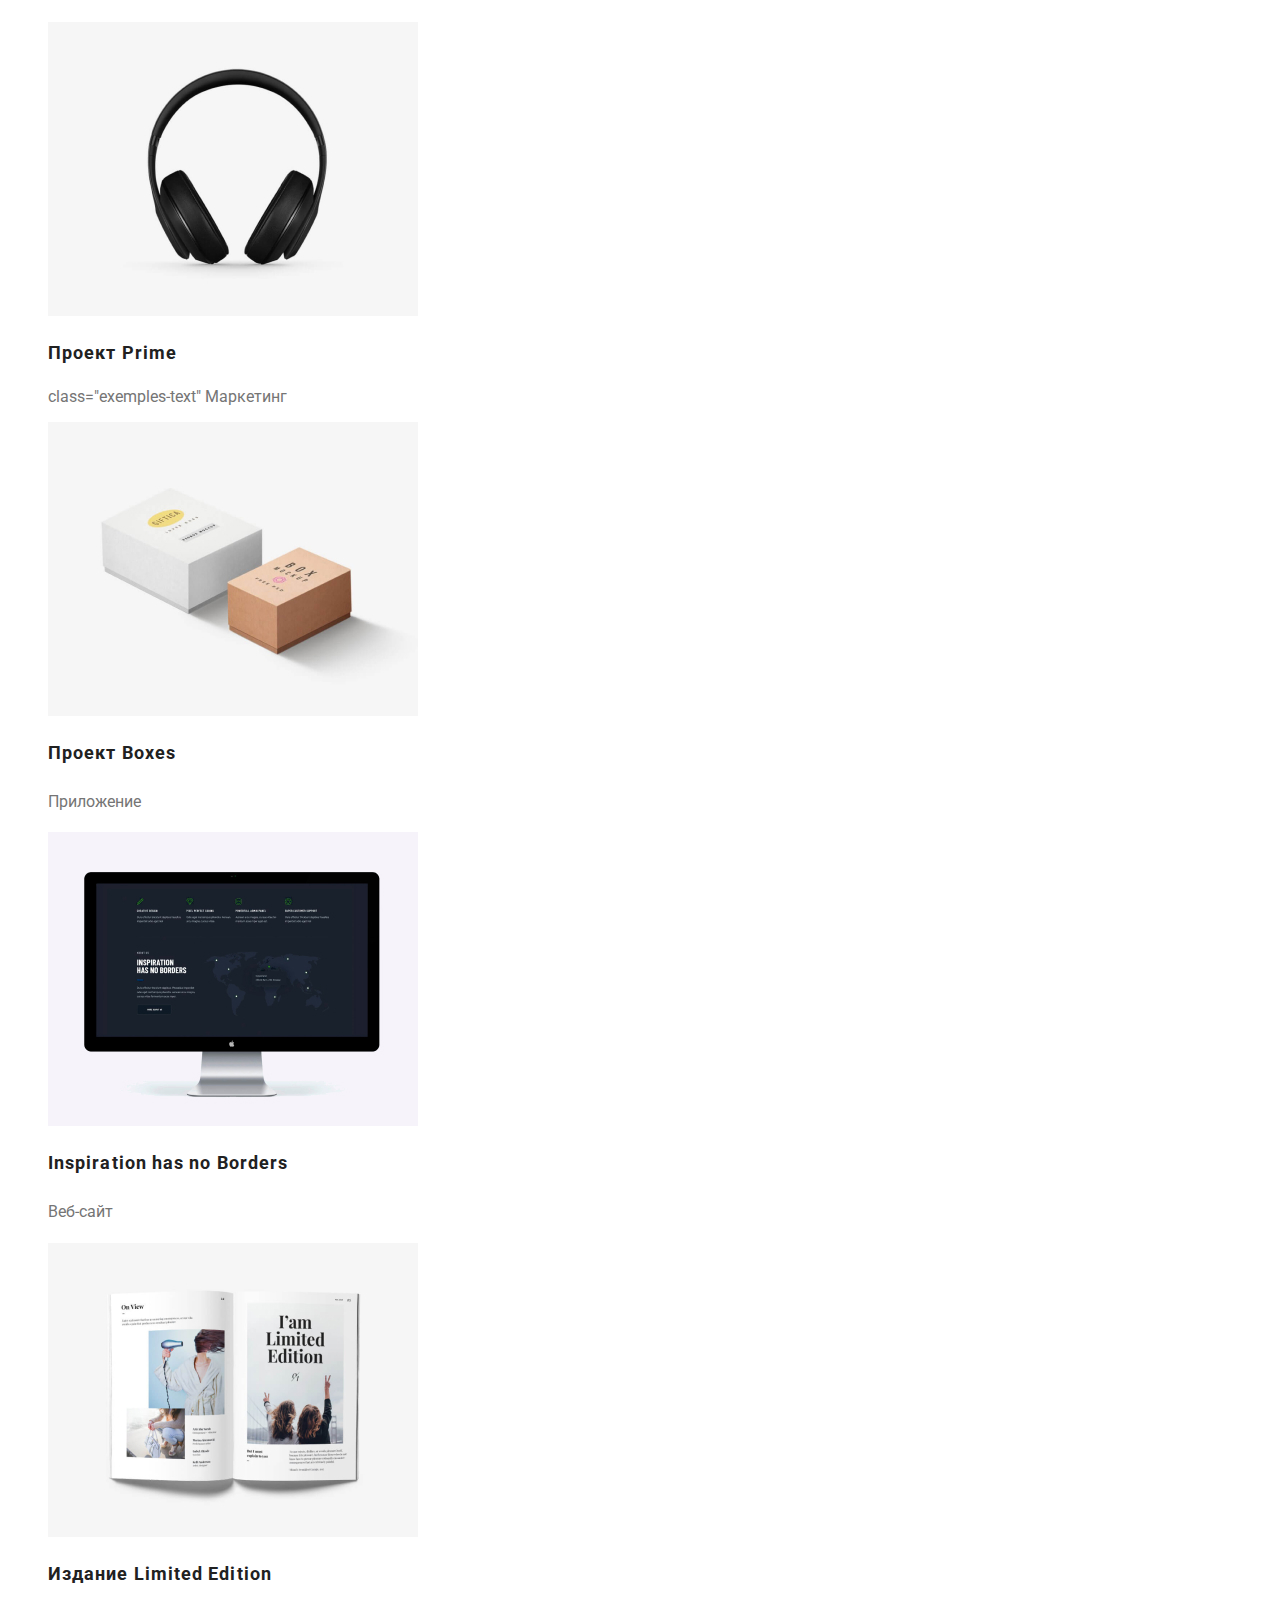
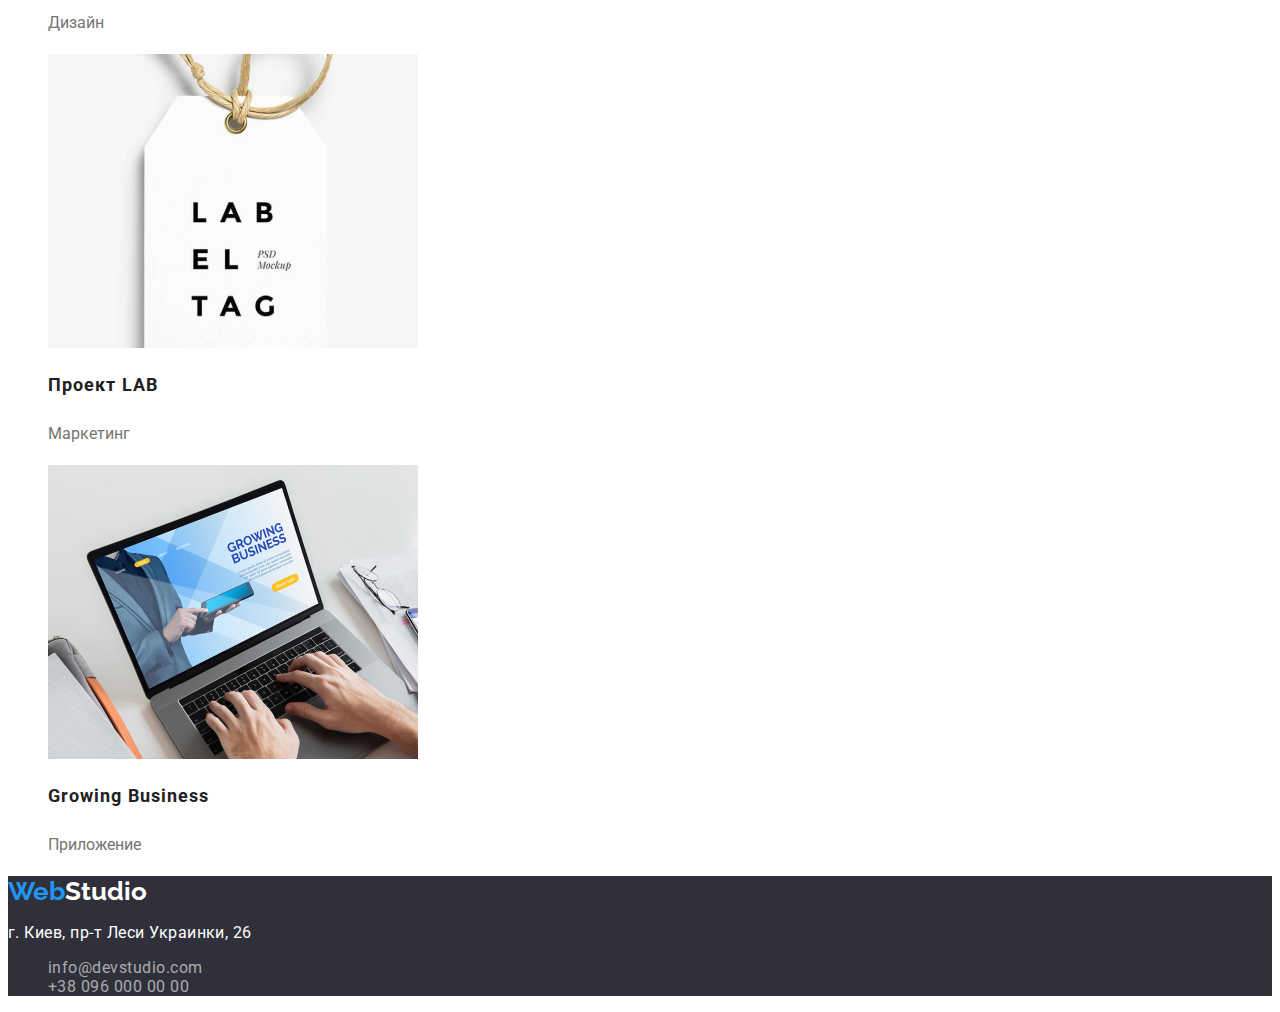
==== commit 55428d8a: "1.1" ====
--- a/portfolio.html
+++ b/portfolio.html
@@ -9,7 +9,7 @@
   <link rel="preconnect" href="https://fonts.gstatic.com" crossorigin />
   <link href="https://fonts.googleapis.com/css2?family=Raleway:wght@700&family=Roboto:wght@400;500;700;900&display=swap"
     rel="stylesheet" />
-  <link rel="stylesheet" href="./style.css" />
+  <link rel="stylesheet" href="./css/style.css" />
   <title>Портфолио</title>
 </head>
 
@@ -19,16 +19,16 @@
       <!--логотип фирмы-->
       <a href="./index.html" class="logo black">Web<span>Studio</span></a>
       <!--страницы в шапке-->
-      <ul class="site-nav list">
-        <li><a href="./index.html">Студия</a></li>
-        <li><a href="">Портфолио</a></li>
-        <li><a href="">Контакты</a></li>
+      <ul class="menu-links list">
+        <li><a class="menu-link" href="#">Студия</a></li>
+        <li><a class="menu-link" href="./portfolio.html">Портфолио</a></li>
+        <li><a class="menu-link" href="#">Контакты</a></li>
       </ul>
     </nav>
     <!--контакты в шапке-->
     <ul class="contacts list">
-      <li><a href="mailto:info@devstudio.com">info@devstudio.com</a></li>
-      <li><a href="tel:+380961111111">+38 096 000 00 00</a></li>
+      <li><a class="contakt-link" href="mailto:info@devstudio.com">info@devstudio.com</a></li>
+      <li><a class="contakt-link" href="tel:+380961111111">+38 096 000 00 00</a></li>
     </ul>
   </header>
   <!--контейнер для основного содержимого-->
@@ -36,6 +36,7 @@
   <main>
     <!--секция навигации в портфолио-->
     <section>
+      <h1 hidden>Примеры работ</h1>
       <ul class="portfolio-btns list">
         <li><button type="button" class="portfolio-btn">Все</button></li>
         <li><button type="button" class="portfolio-btn">Веб-сайты</button></li>
@@ -43,55 +44,53 @@
         <li><button type="button" class="portfolio-btn">Дизайн</button></li>
         <li><button type="button" class="portfolio-btn">Маркетинг</button></li>
       </ul>
-    </section>
-    <!--секция примеры работ-->
-    <section class="exemples">
+
       <!--карточки работ-->
-      <ul class="list">
+      <ul class="exemples list">
         <li>
           <img src="images/Projects/project_1.jpg" alt="Пример работы" width="370px" />
-          <h3>Технокряк</h3>
-          <p>Веб-сайт</p>
+          <h2 class="exemples-title">Технокряк</h2>
+          <p class="exemples-text">Веб-сайт</p>
         </li>
         <li>
           <img src="images/Projects/project_2.jpg" alt="Пример работы" width="370px" />
-          <h3>Постер New Orlean vs Golden Star</h3>
-          <p>Дизайн</p>
+          <h2 class="exemples-title">Постер New Orlean vs Golden Star</h2>
+          <p class="exemples-text">Дизайн</p>
         </li>
         <li>
           <img src="images/Projects/project_3.jpg" alt="Пример работы" width="370px" />
-          <h3>Ресторан Seafood</h3>
-          <p>Приложение</p>
+          <h2 class="exemples-title">Ресторан Seafood</h2>
+          <p class="exemples-text">Приложение</p>
         </li>
         <li>
           <img src="images/Projects/project_4.jpg" alt="Пример работы" width="370px" />
-          <h3>Проект Prime</h3>
-          <p>Маркетинг</p>
+          <h2 class="exemples-title">Проект Prime</h2>
+          <p> class="exemples-text" Маркетинг</p>
         </li>
         <li>
           <img src="images/Projects/project_5.jpg" alt="Пример работы" width="370px" />
-          <h3>Проект Boxes</h3>
-          <p>Приложение</p>
+          <h2 class="exemples-title">Проект Boxes</h2>
+          <p class="exemples-text">Приложение</p>
         </li>
         <li>
           <img src="images/Projects/project_6.jpg" alt="Пример работы" width="370px" />
-          <h3>Inspiration has no Borders</h3>
-          <p>Веб-сайт</p>
+          <h2 class="exemples-title">Inspiration has no Borders</h2>
+          <p class="exemples-text">Веб-сайт</p>
         </li>
         <li>
           <img src="images/Projects/project_7.jpg" alt="Пример работы" width="370px" />
-          <h3>Издание Limited Edition</h3>
-          <p>Дизайн</p>
+          <h2 class="exemples-title">Издание Limited Edition</h2>
+          <p class="exemples-text">Дизайн</p>
         </li>
         <li>
           <img src="images/Projects/project_8.jpg" alt="Пример работы" width="370px" />
-          <h3>Проект LAB</h3>
-          <p>Маркетинг</p>
+          <h2 class="exemples-title">Проект LAB</h2>
+          <p class="exemples-text">Маркетинг</p>
         </li>
         <li>
           <img src="images/Projects/project_9.jpg" alt="Пример работы" width="370px" />
-          <h3>Growing Business</h3>
-          <p>Приложение</p>
+          <h2 class="exemples-title">Growing Business</h2>
+          <p class="exemples-text">Приложение</p>
         </li>
       </ul>
     </section>
--- a/css/style.css
+++ b/css/style.css
@@ -0,0 +1,203 @@
+/* Палитра
+#2196F3 синий в лого
+#000000 черный в лого
+#2F303A чёрный в герое
+#FFFFFF белый фон основной
+#FFFFFF99 белый прозрачность 60%
+#212121 цвет заголовков черный
+#757575 серый основной цвет текста
+#F5F4FA серый на кнопках
+#E5E5E5 фон
+
+*/
+/* CSS rules to specify families
+
+font-family: 'Raleway', sans-serif;
+font-family: 'Roboto', sans-serif;
+
+ */
+/* CSS переменные */
+:root {
+  --background-primary: #ffffff;
+  --background-light-80: #ffffff99;
+  --background-secondary: #e5e5e5;
+  --background-hero: #2f303a;
+  --accent: #2196f3;
+  --primary-text-color: #757575;
+  --secondary-text-color: #212121;
+  --logo: #000000;
+  --accent-secondary: #f5f4fa;
+  --hero-btn-hover: #188ce8;
+}
+body {
+  background-color: var(--background-primary);
+  color: var(--primary-text-color);
+  font-family: 'Roboto', sans-serif;
+}
+
+/* "утилита" для сброса маркеров со списков */
+.list {
+  list-style: none;
+}
+/* Заголовки */
+h1,
+h2,
+h3,
+h4,
+h5 {
+  color: var(--secondary-text-color);
+}
+/* Логотип */
+.logo {
+  color: var(--accent);
+  font-family: Raleway;
+  font-weight: bold;
+  font-size: 26px;
+  line-height: 1.19em;
+  text-decoration: none;
+}
+.black span {
+  color: var(--logo);
+}
+.white span {
+  color: var(--background-primary);
+}
+/* панель навигации */
+.menu-link {
+  color: var(--secondary-text-color);
+  line-height: 1.14;
+  font-weight: 500;
+  letter-spacing: 0.02em;
+  text-decoration: none;
+}
+.menu-link:hover,
+.menu-link:focus,
+.contakt-link:hover,
+.contakt-link:focus,
+.footer-link:focus,
+.footer-link:hover {
+  color: var(--accent);
+}
+
+/* контакты */
+/* .contacts {
+} */
+.contakt-link {
+  color: var(--primary-text-color);
+  line-height: 1.14;
+  letter-spacing: 0.02em;
+  text-decoration: none;
+}
+
+/* Секция герой */
+.hero {
+  background-color: var(--background-hero);
+}
+
+.hero-title {
+  color: var(--background-primary);
+  font-weight: 900;
+  font-size: 44px;
+  line-height: 1.46;
+  text-align: center;
+  text-transform: uppercase;
+}
+.hero-btn {
+  font-family: 'Roboto';
+  background-color: var(--accent);
+  color: var(--background-primary);
+  font-size: 16px;
+  line-height: 1.875;
+  font-weight: 700;
+  letter-spacing: 0.06em;
+  min-width: 200px;
+  min-height: 50px;
+  cursor: pointer;
+}
+.hero-btn:focus,
+.hero-btn:hover {
+  background-color: var(--hero-btn-hover);
+}
+/* секция feachers */
+.feachers-title {
+  font-size: 14px;
+  line-height: 1.14;
+  font-weight: bold;
+  letter-spacing: 0.03em;
+  text-transform: uppercase;
+}
+.feachers-text {
+  font-size: 14px;
+  line-height: 1.71;
+  letter-spacing: 0.03em;
+}
+/* Заголовки секций */
+.team-title,
+.what-are-we-doing-title {
+  font-size: 36px;
+  line-height: 1.17;
+  font-weight: bold;
+  letter-spacing: 0.03em;
+  text-align: center;
+}
+.team {
+  background-color: var(--accent-secondary);
+}
+.team-item-title {
+  line-height: 1.1875;
+  font-weight: 500;
+  letter-spacing: 0.03em;
+  text-align: center;
+}
+.team-position {
+  letter-spacing: 0.03em;
+  text-align: center;
+}
+
+/* адрес футере */
+.footer {
+  background-color: var(--background-hero);
+}
+.footer-adress {
+  color: var(--background-primary);
+  font-style: normal;
+  letter-spacing: 0.03em;
+}
+.footer-link {
+  color: var(--background-light-80);
+  font-style: normal;
+  letter-spacing: 0.03em;
+  text-decoration: none;
+}
+/* Портфолио */
+
+/* кнопки-фильтры в портфолио */
+.portfolio-btn {
+  font-family: 'Roboto';
+  width: 130px;
+  height: 38px;
+  background-color: var(--accent-secondary);
+  color: var(--secondary-text-color);
+  font-weight: 500;
+  font-size: 16px;
+  line-height: 1.62;
+  letter-spacing: 0.03em;
+  cursor: pointer;
+}
+.portfolio-btn:hover,
+.portfolio-btn:focus {
+  background-color: var(--accent);
+  color: var(--background-primary);
+}
+
+/* Заголовки карточек в портфолио */
+.exemples-title {
+  font-weight: 700;
+  font-size: 18px;
+  line-height: 2;
+  letter-spacing: 0.06em;
+}
+
+.exemples-text {
+  line-height: 1.87;
+}
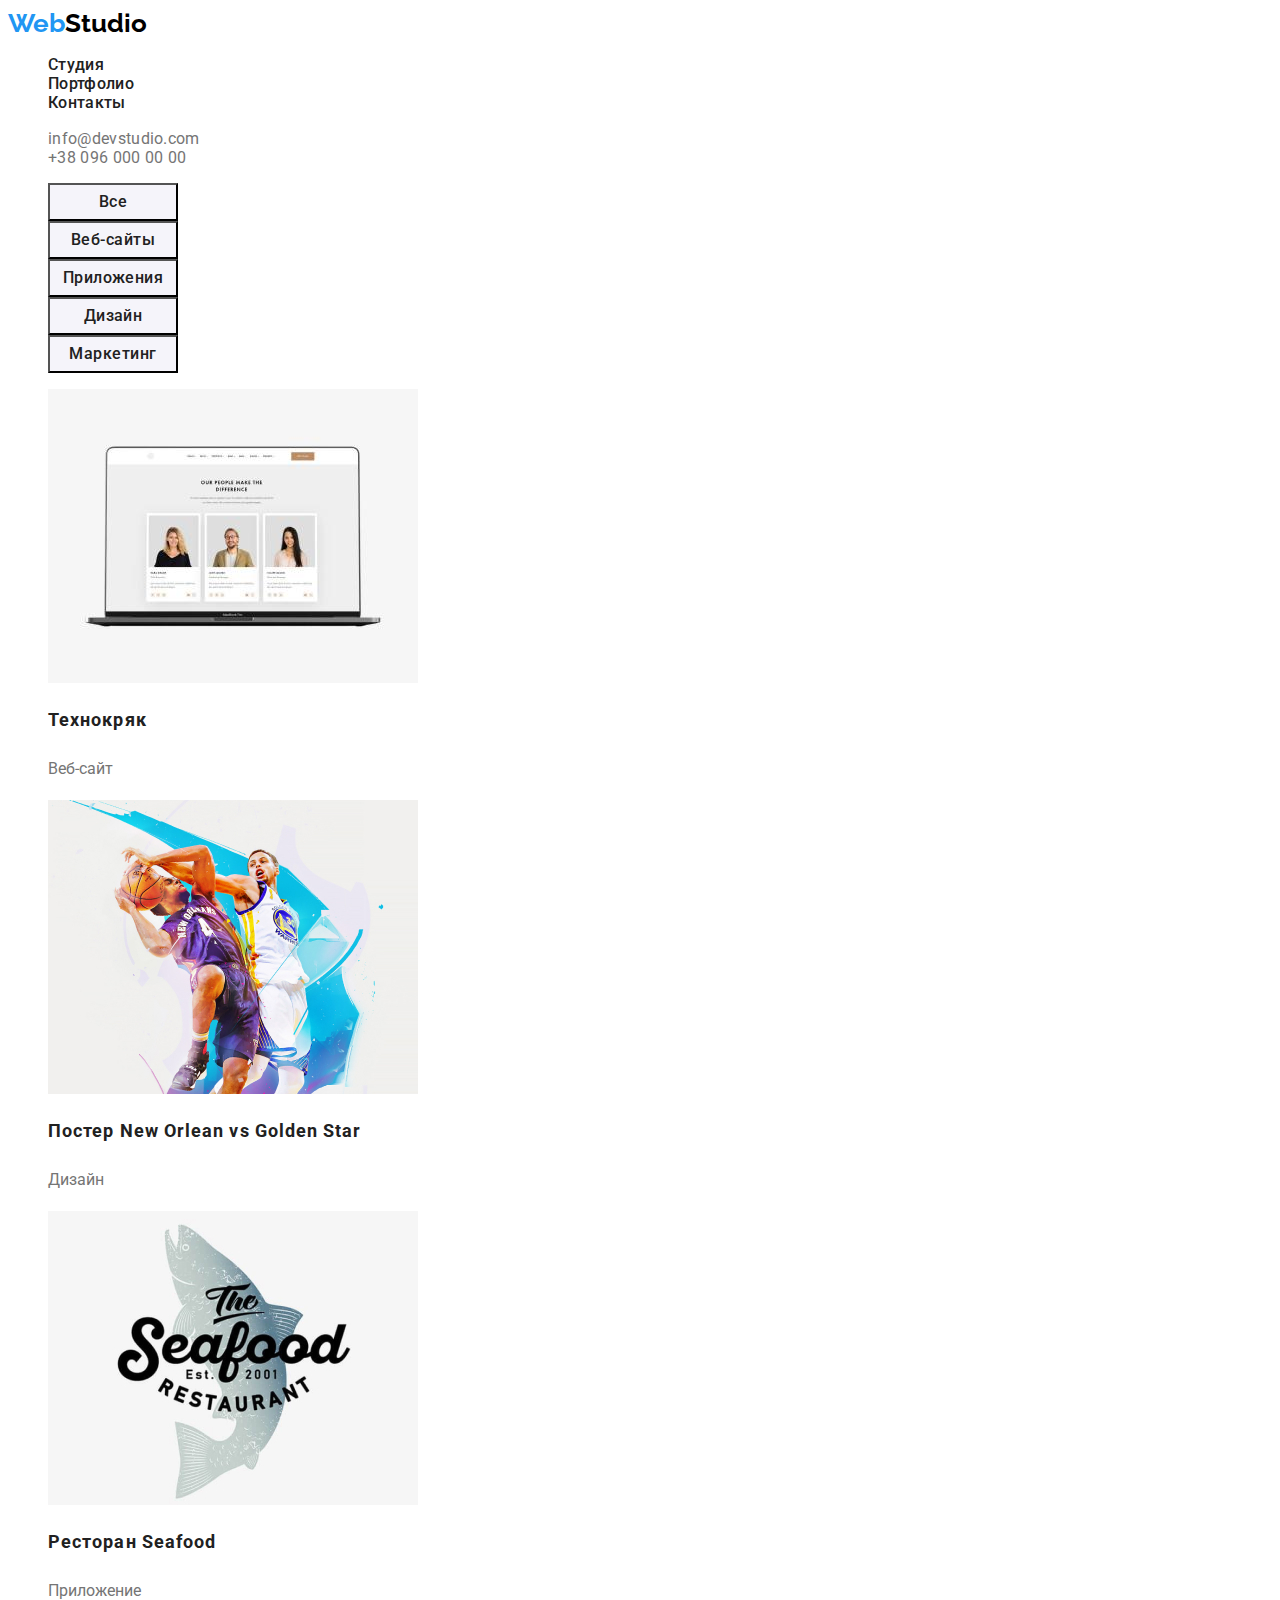
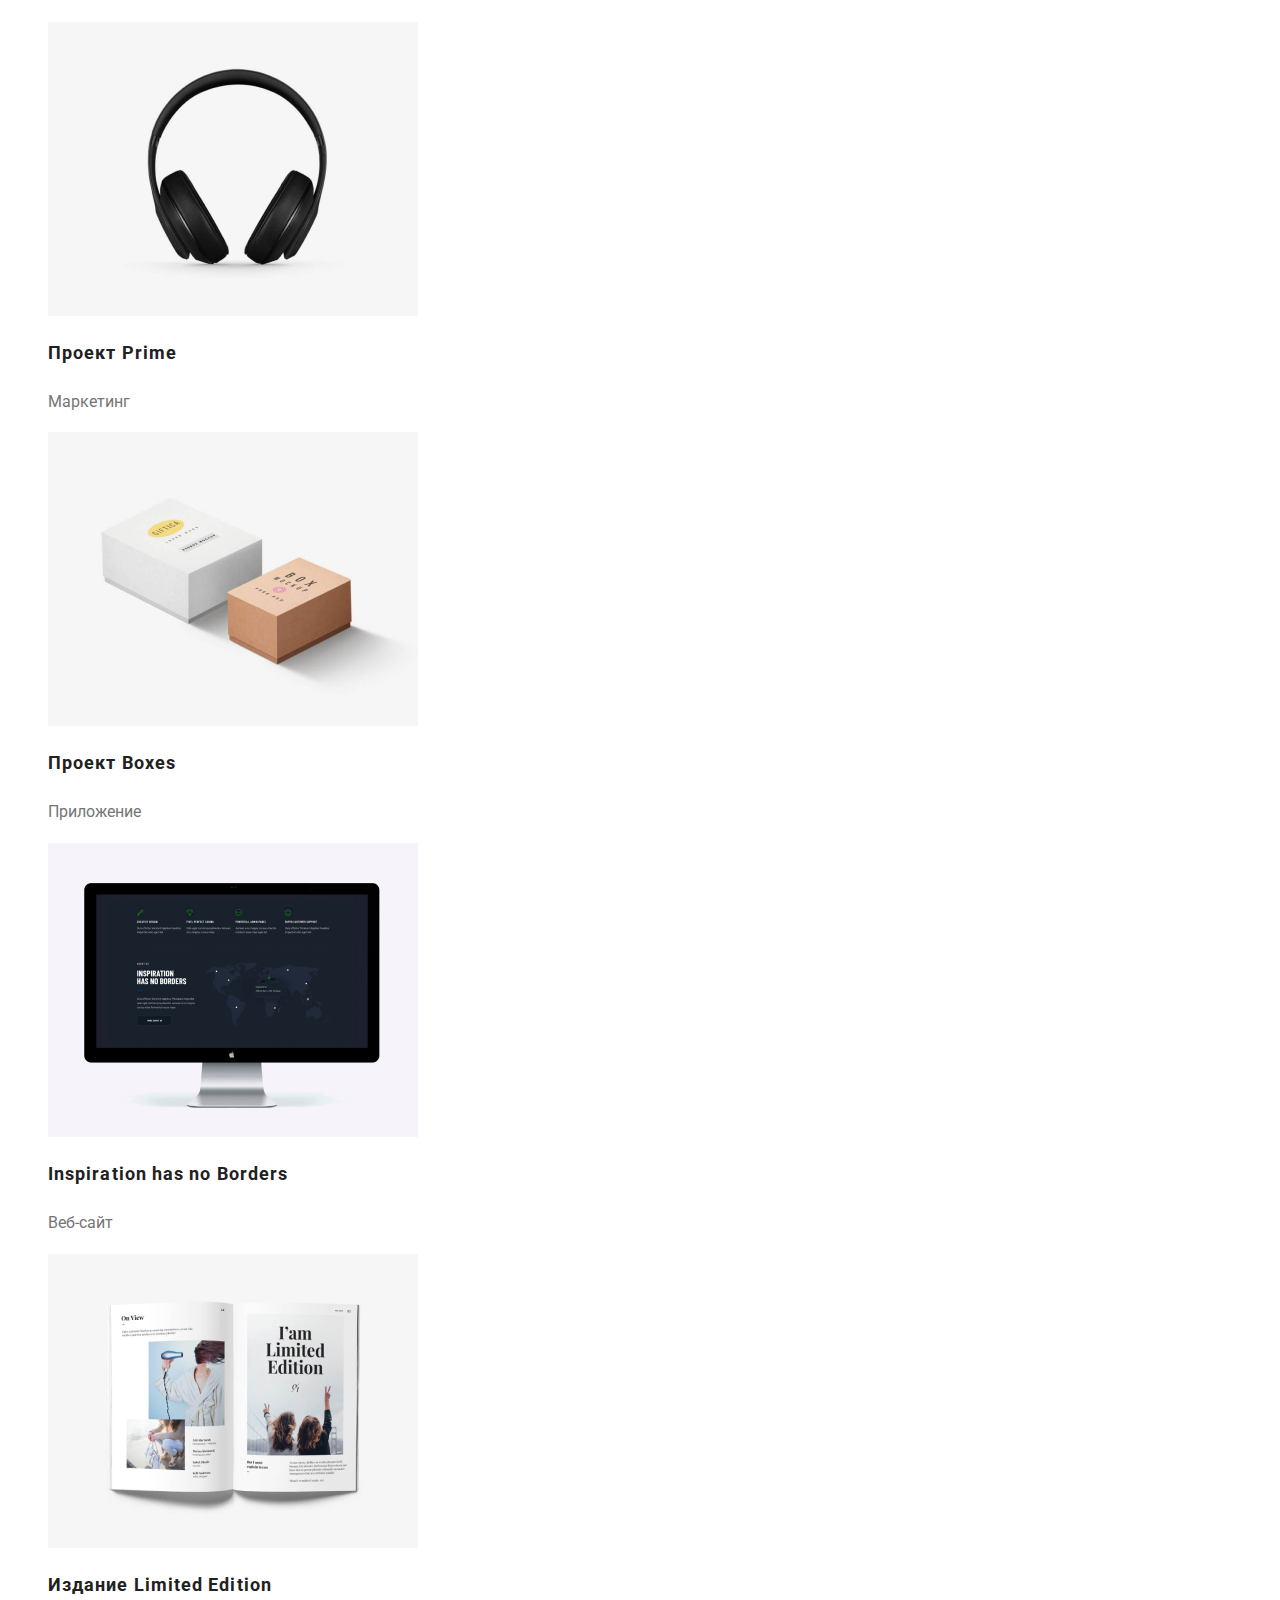
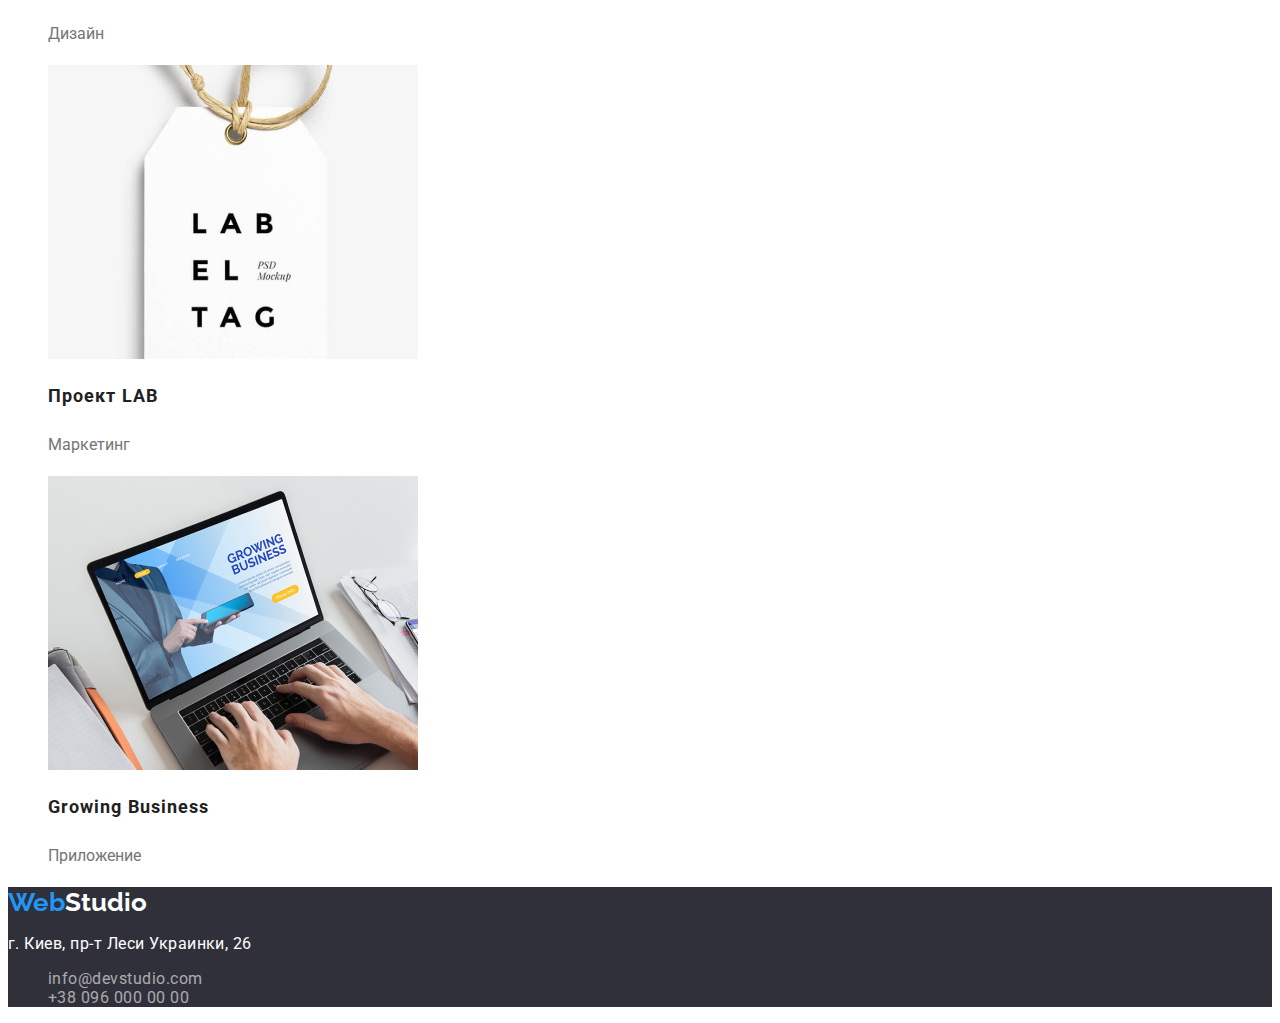
==== commit a9c02a8b: "Update portfolio.html" ====
--- a/portfolio.html
+++ b/portfolio.html
@@ -48,47 +48,47 @@
       <!--карточки работ-->
       <ul class="exemples list">
         <li>
-          <img src="images/Projects/project_1.jpg" alt="Пример работы" width="370px" />
+          <img src="images/Projects/project_1.jpg" alt="Пример работы" width="370" />
           <h2 class="exemples-title">Технокряк</h2>
           <p class="exemples-text">Веб-сайт</p>
         </li>
         <li>
-          <img src="images/Projects/project_2.jpg" alt="Пример работы" width="370px" />
+          <img src="images/Projects/project_2.jpg" alt="Пример работы" width="370" />
           <h2 class="exemples-title">Постер New Orlean vs Golden Star</h2>
           <p class="exemples-text">Дизайн</p>
         </li>
         <li>
-          <img src="images/Projects/project_3.jpg" alt="Пример работы" width="370px" />
+          <img src="images/Projects/project_3.jpg" alt="Пример работы" width="370" />
           <h2 class="exemples-title">Ресторан Seafood</h2>
           <p class="exemples-text">Приложение</p>
         </li>
         <li>
-          <img src="images/Projects/project_4.jpg" alt="Пример работы" width="370px" />
+          <img src="images/Projects/project_4.jpg" alt="Пример работы" width="370" />
           <h2 class="exemples-title">Проект Prime</h2>
-          <p> class="exemples-text" Маркетинг</p>
+          <p class="exemples-text"> Маркетинг</p>
         </li>
         <li>
-          <img src="images/Projects/project_5.jpg" alt="Пример работы" width="370px" />
+          <img src="images/Projects/project_5.jpg" alt="Пример работы" width="370" />
           <h2 class="exemples-title">Проект Boxes</h2>
           <p class="exemples-text">Приложение</p>
         </li>
         <li>
-          <img src="images/Projects/project_6.jpg" alt="Пример работы" width="370px" />
+          <img src="images/Projects/project_6.jpg" alt="Пример работы" width="370" />
           <h2 class="exemples-title">Inspiration has no Borders</h2>
           <p class="exemples-text">Веб-сайт</p>
         </li>
         <li>
-          <img src="images/Projects/project_7.jpg" alt="Пример работы" width="370px" />
+          <img src="images/Projects/project_7.jpg" alt="Пример работы" width="370" />
           <h2 class="exemples-title">Издание Limited Edition</h2>
           <p class="exemples-text">Дизайн</p>
         </li>
         <li>
-          <img src="images/Projects/project_8.jpg" alt="Пример работы" width="370px" />
+          <img src="images/Projects/project_8.jpg" alt="Пример работы" width="370" />
           <h2 class="exemples-title">Проект LAB</h2>
           <p class="exemples-text">Маркетинг</p>
         </li>
         <li>
-          <img src="images/Projects/project_9.jpg" alt="Пример работы" width="370px" />
+          <img src="images/Projects/project_9.jpg" alt="Пример работы" width="370" />
           <h2 class="exemples-title">Growing Business</h2>
           <p class="exemples-text">Приложение</p>
         </li>
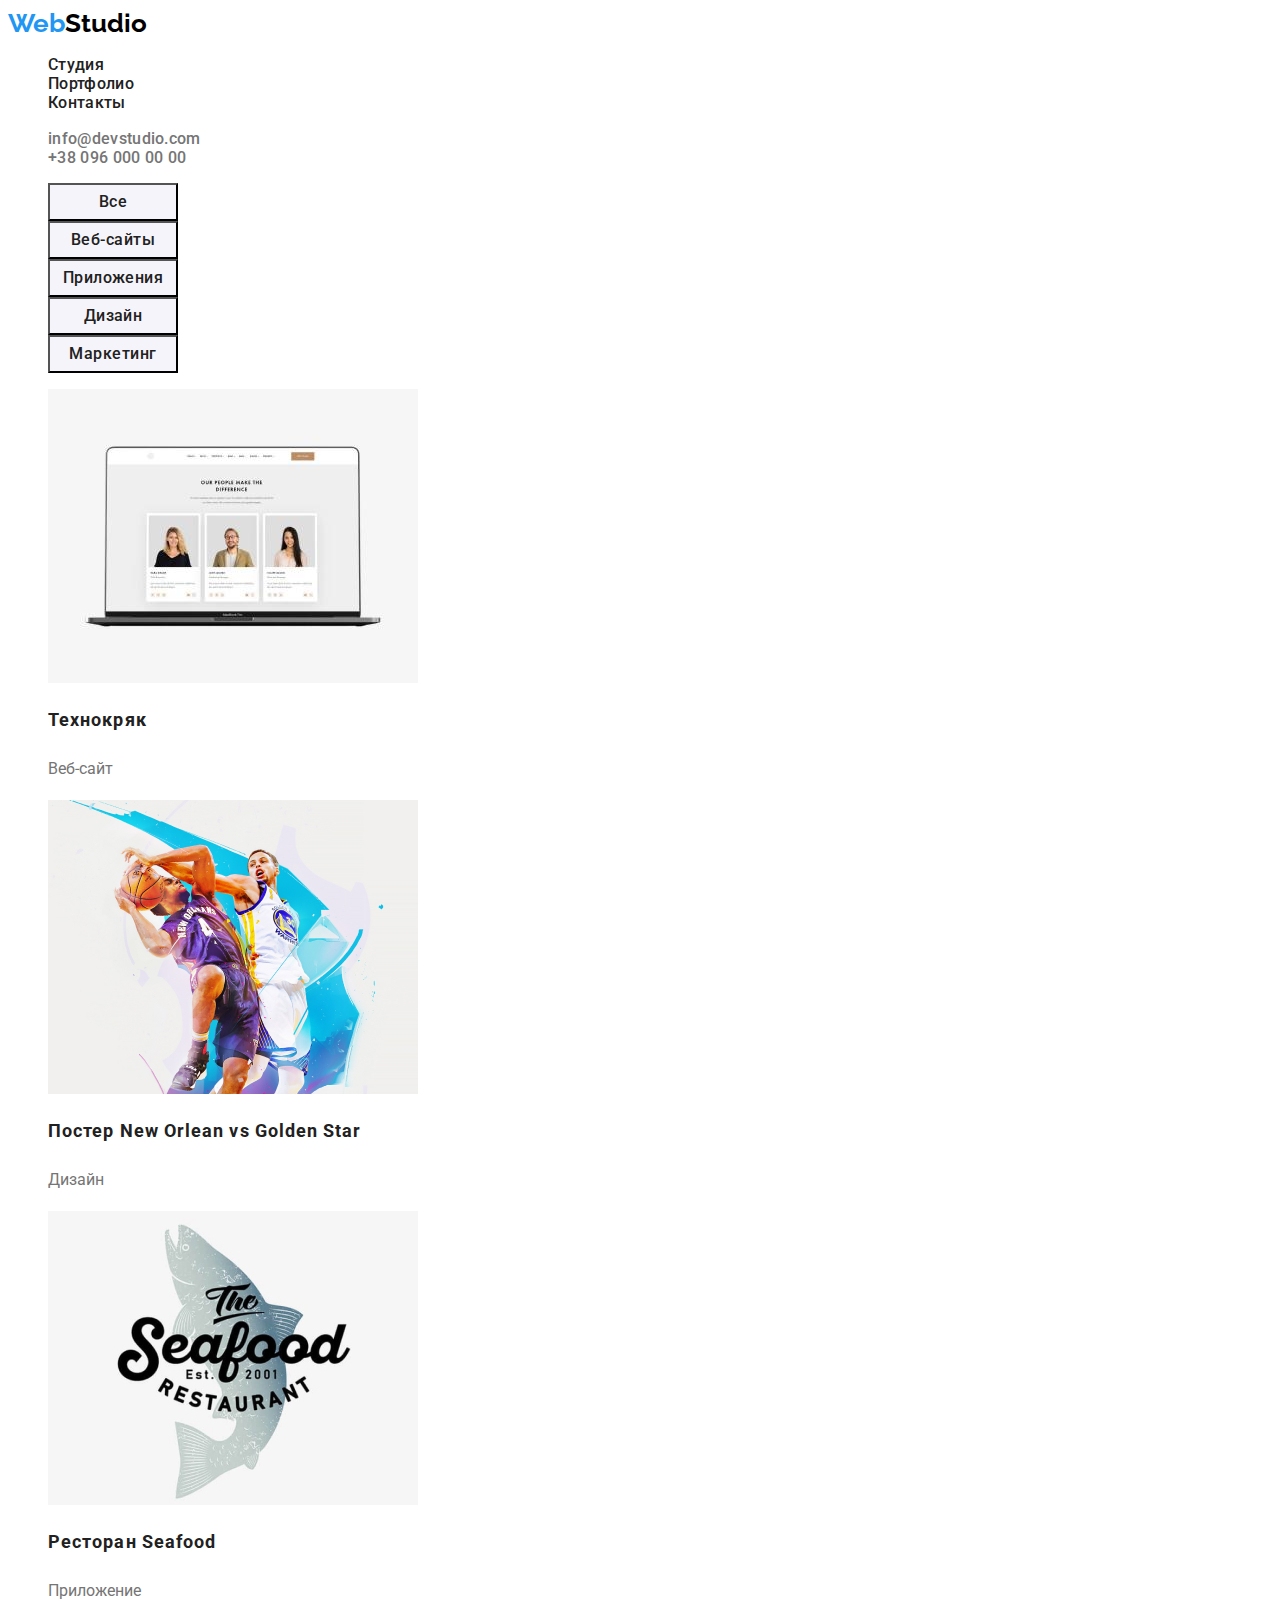
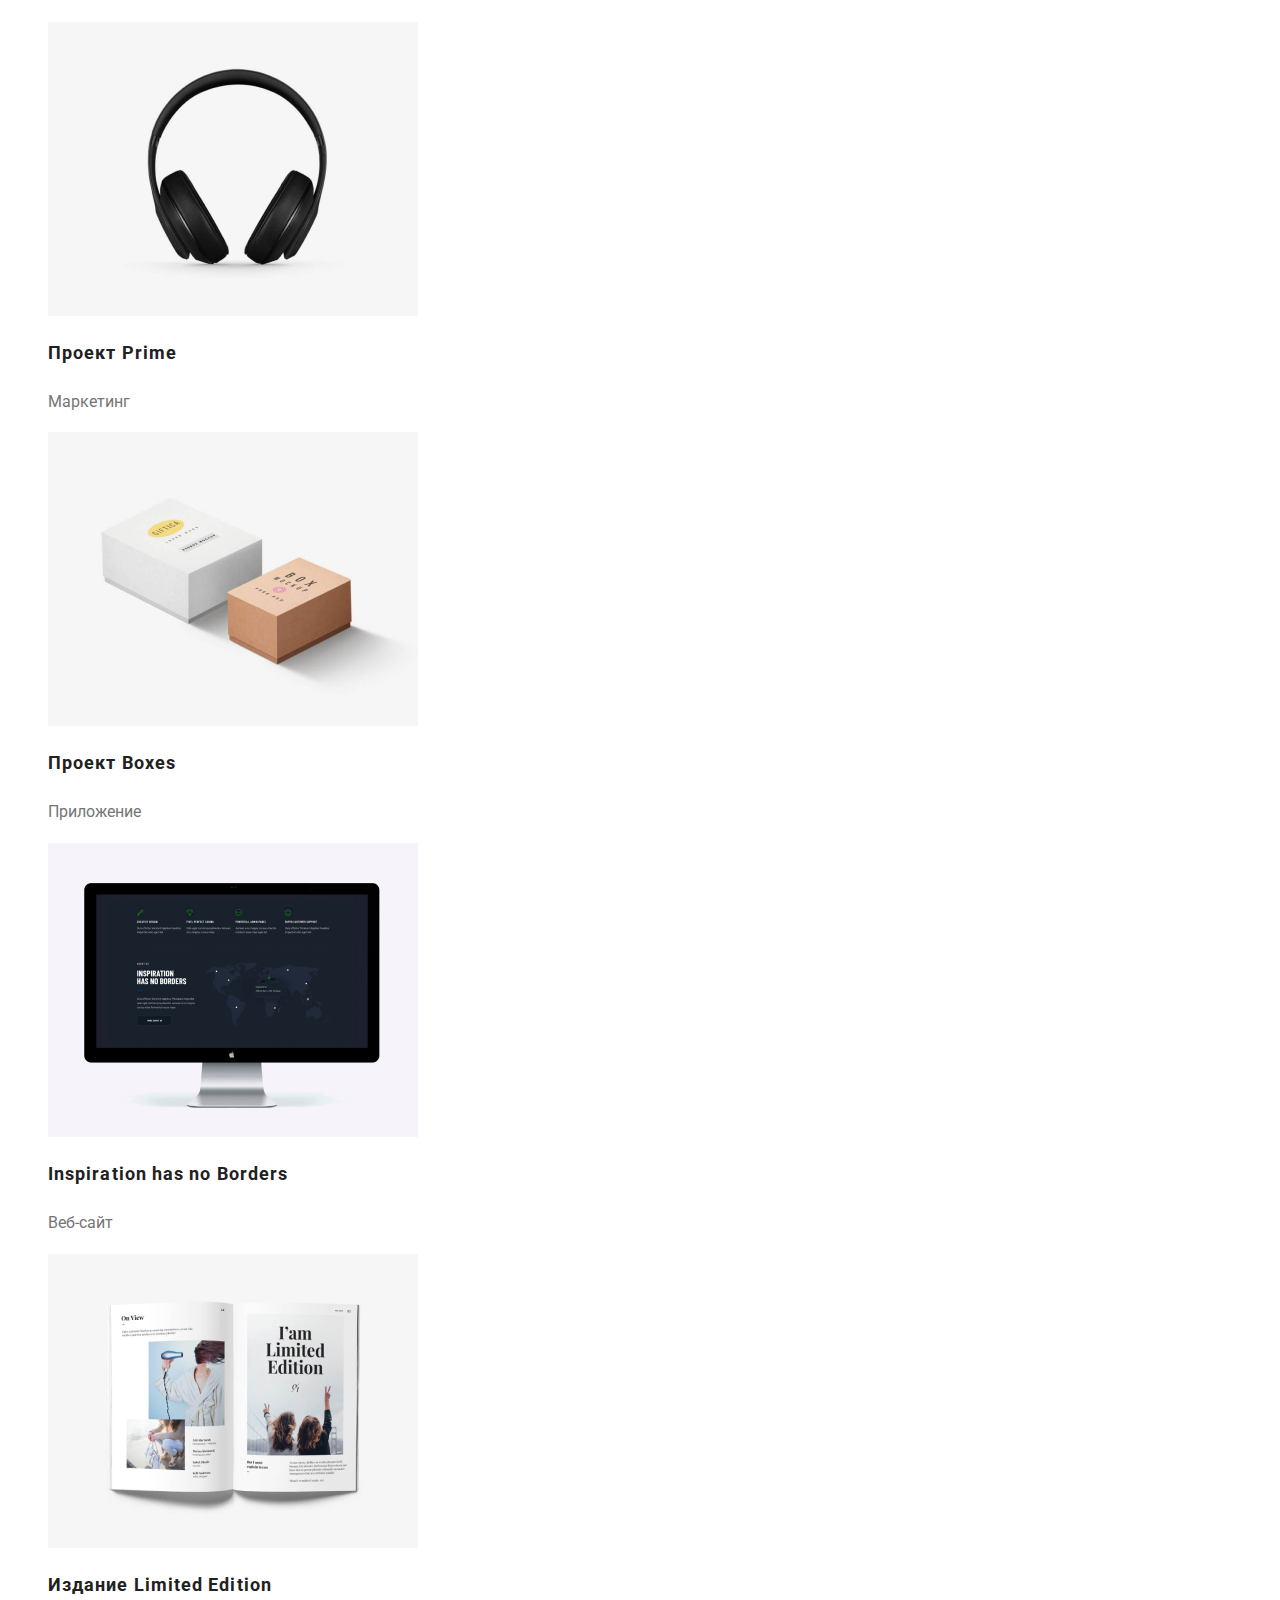
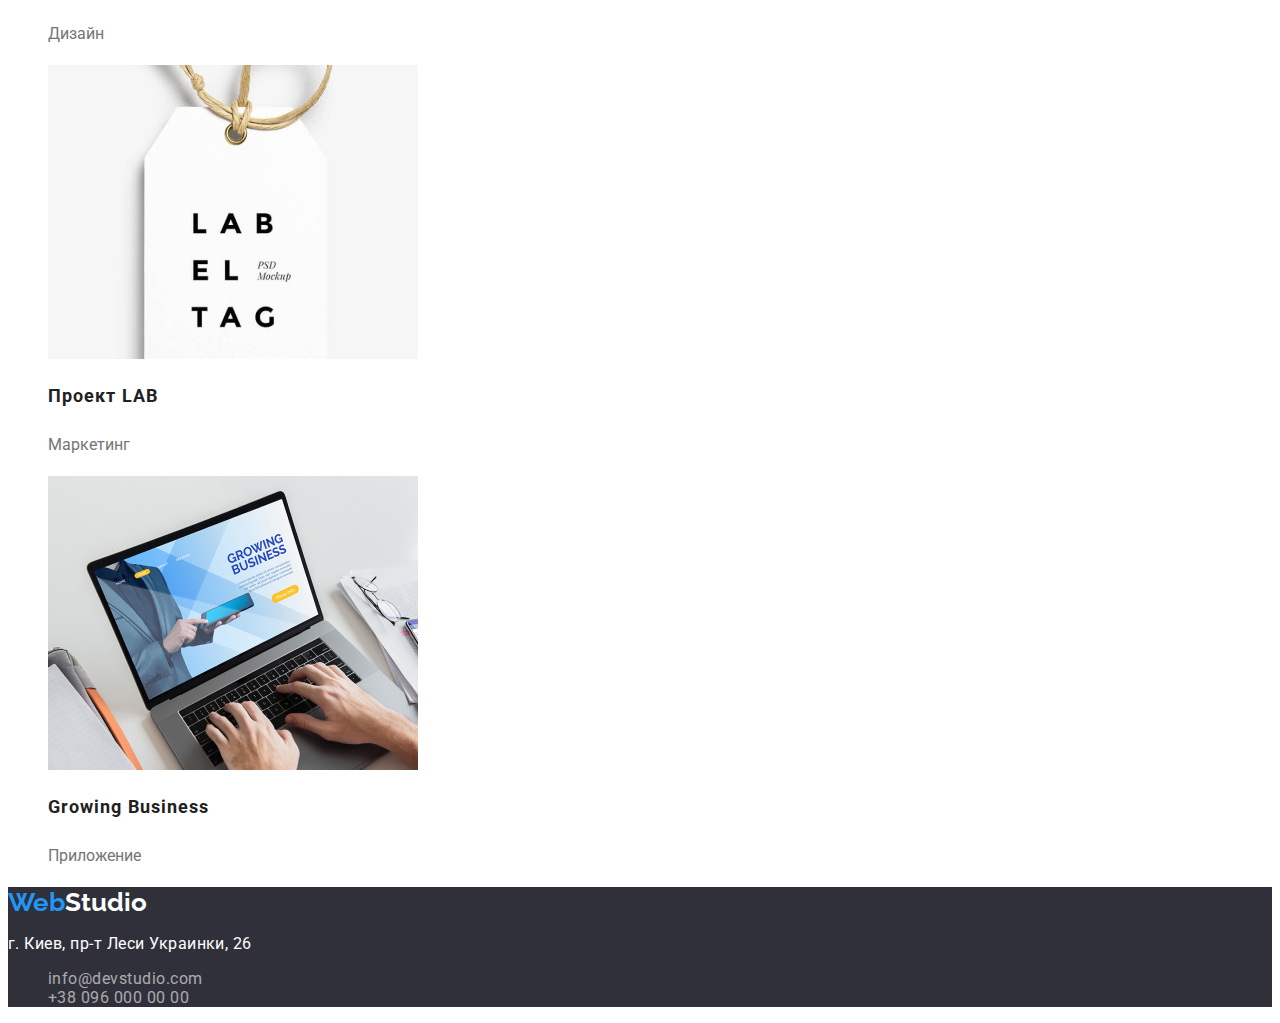
==== commit 8dea902f: "удалил active" ====
--- a/portfolio.html
+++ b/portfolio.html
@@ -20,7 +20,7 @@
       <a href="./index.html" class="logo black">Web<span>Studio</span></a>
       <!--страницы в шапке-->
       <ul class="menu-links list">
-        <li><a class="menu-link" href="#">Студия</a></li>
+        <li><a class="menu-link" href="./index.html">Студия</a></li>
         <li><a class="menu-link" href="./portfolio.html">Портфолио</a></li>
         <li><a class="menu-link" href="#">Контакты</a></li>
       </ul>
--- a/css/style.css
+++ b/css/style.css
@@ -84,6 +84,7 @@
 } */
 .contakt-link {
   color: var(--primary-text-color);
+  font-weight: 500;
   line-height: 1.14;
   letter-spacing: 0.02em;
   text-decoration: none;
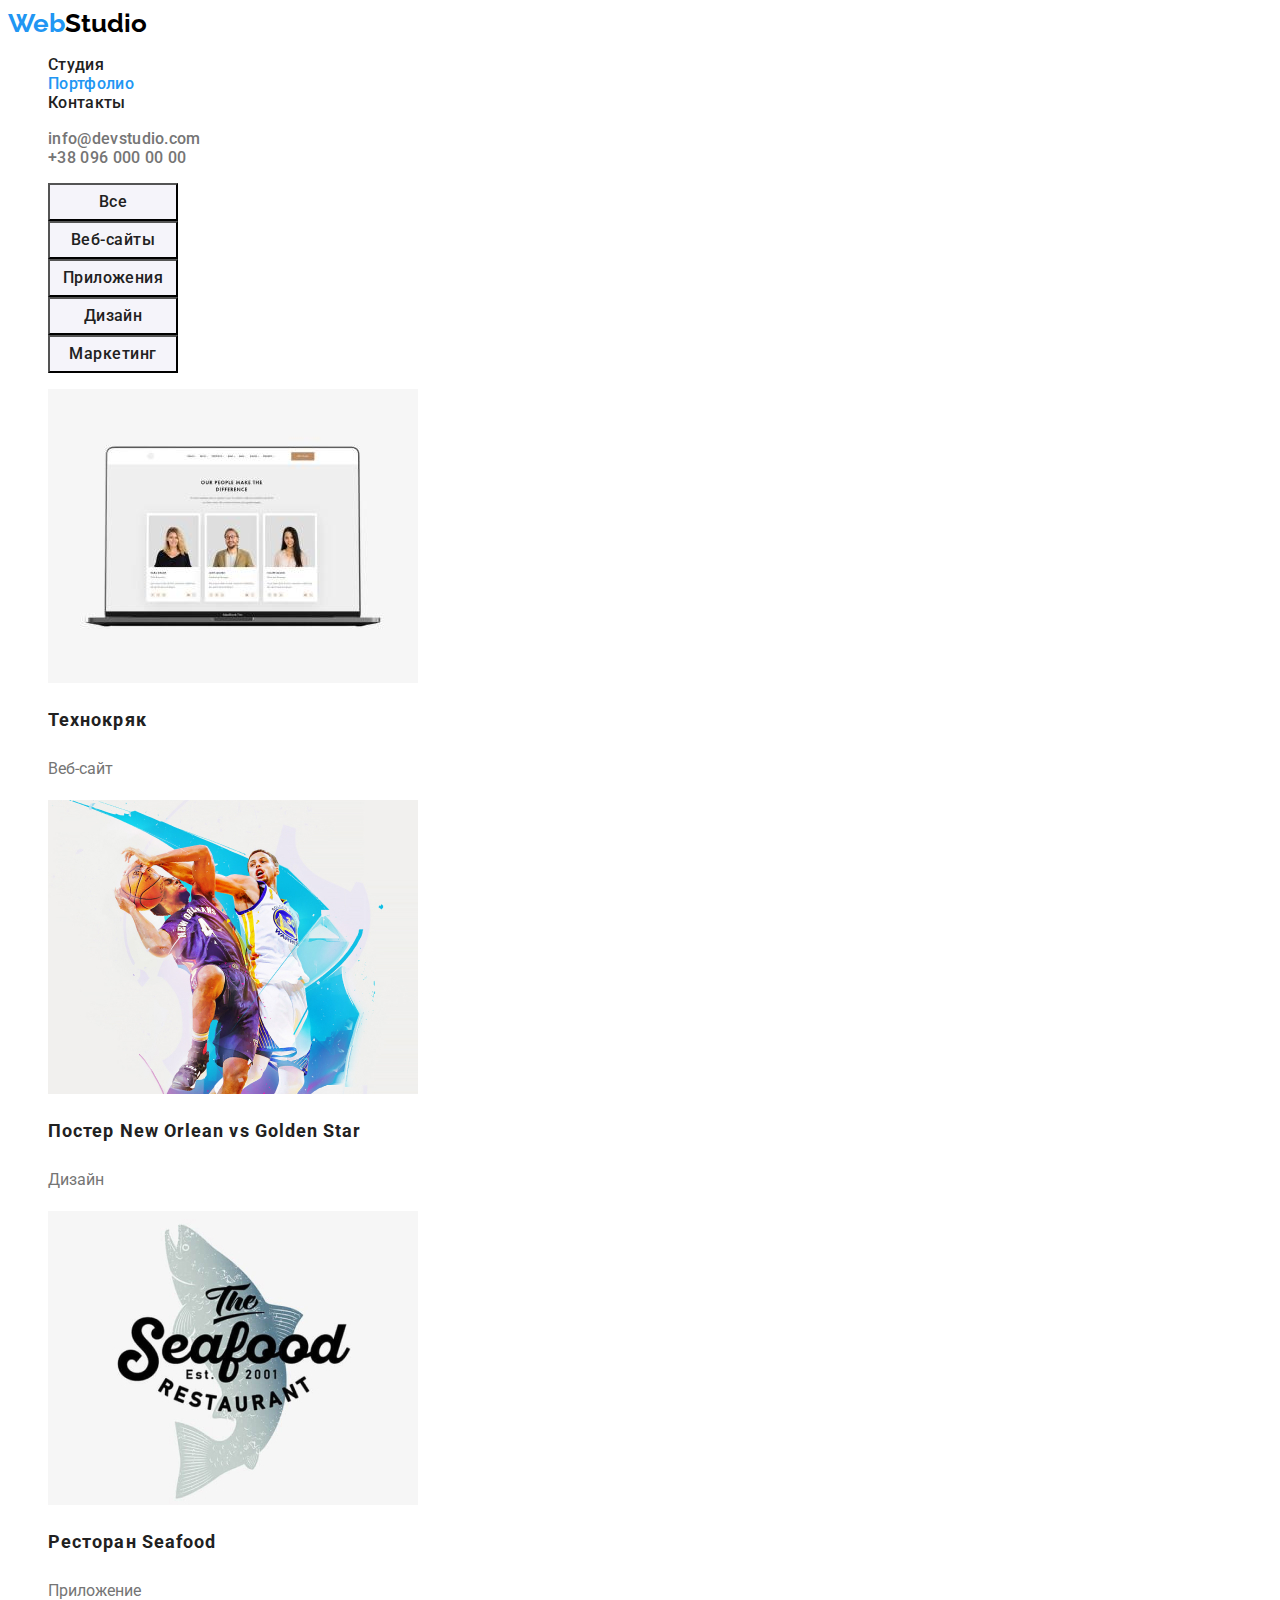
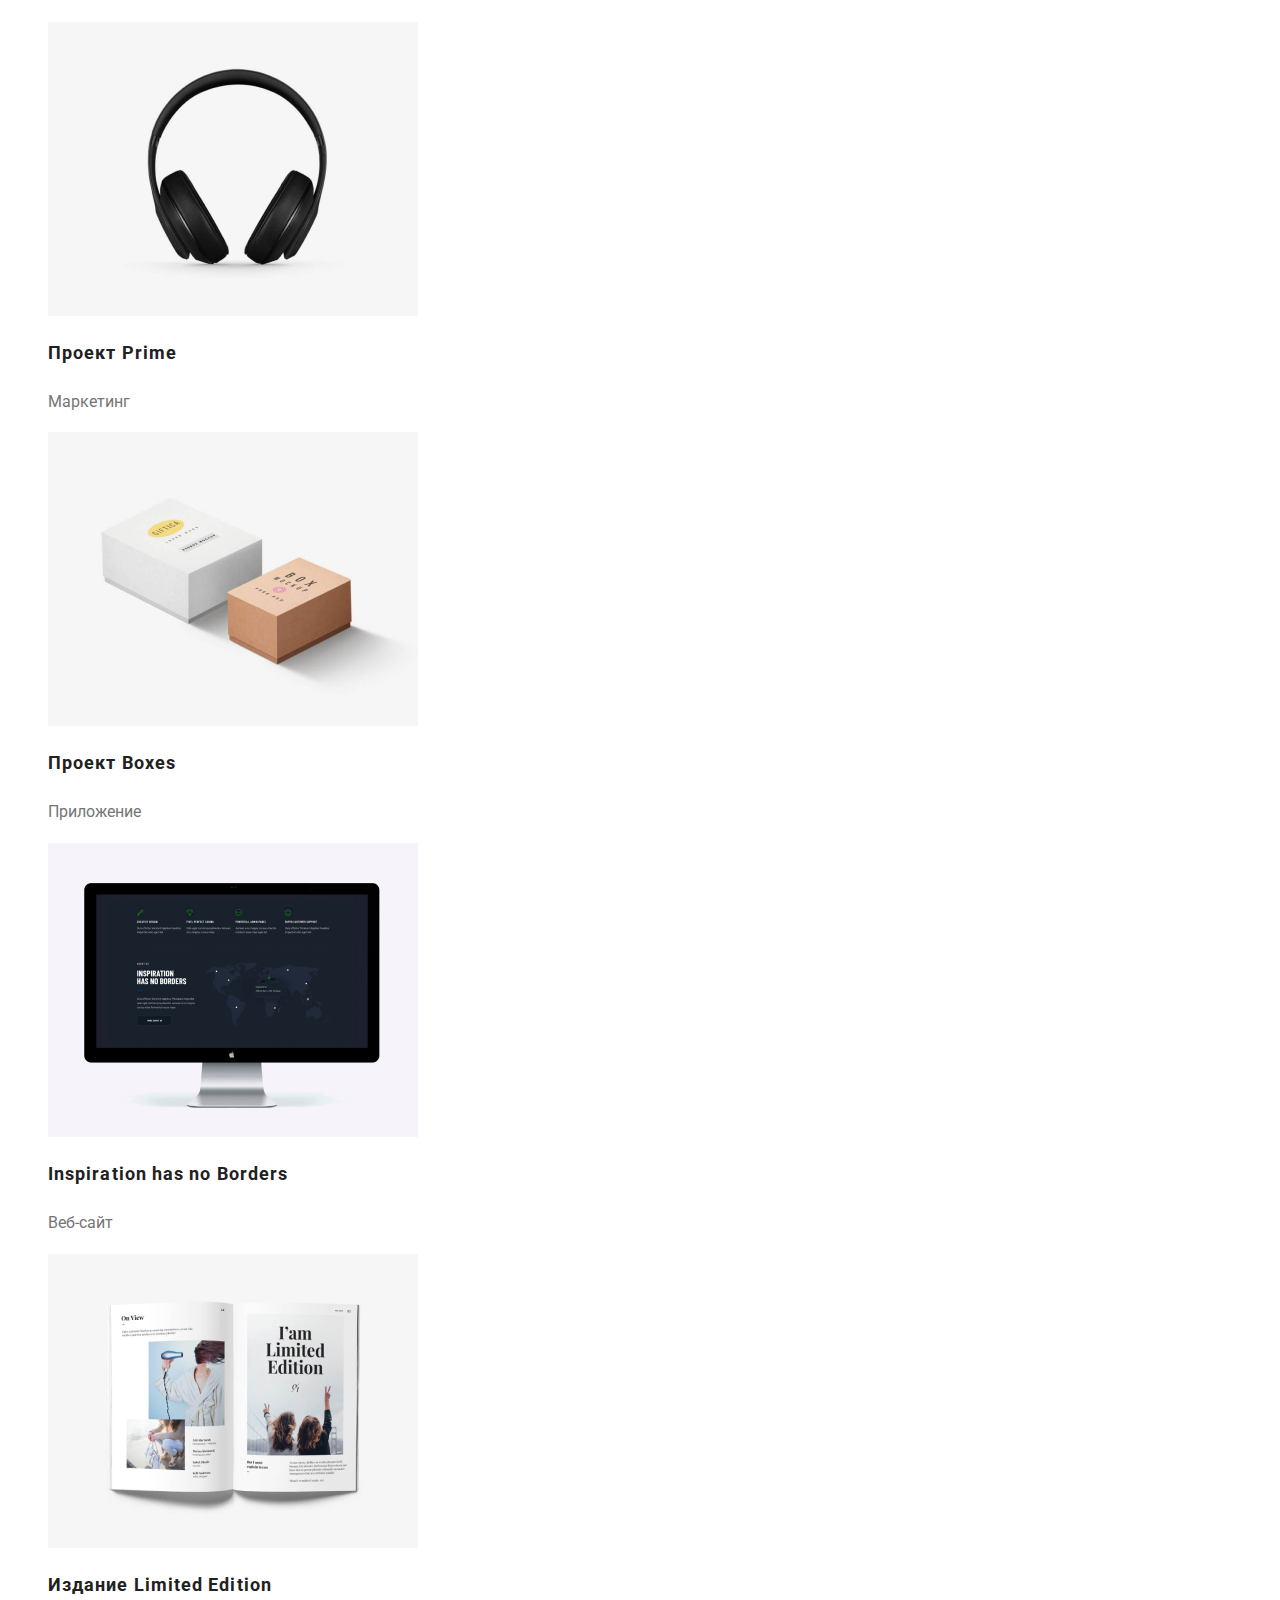
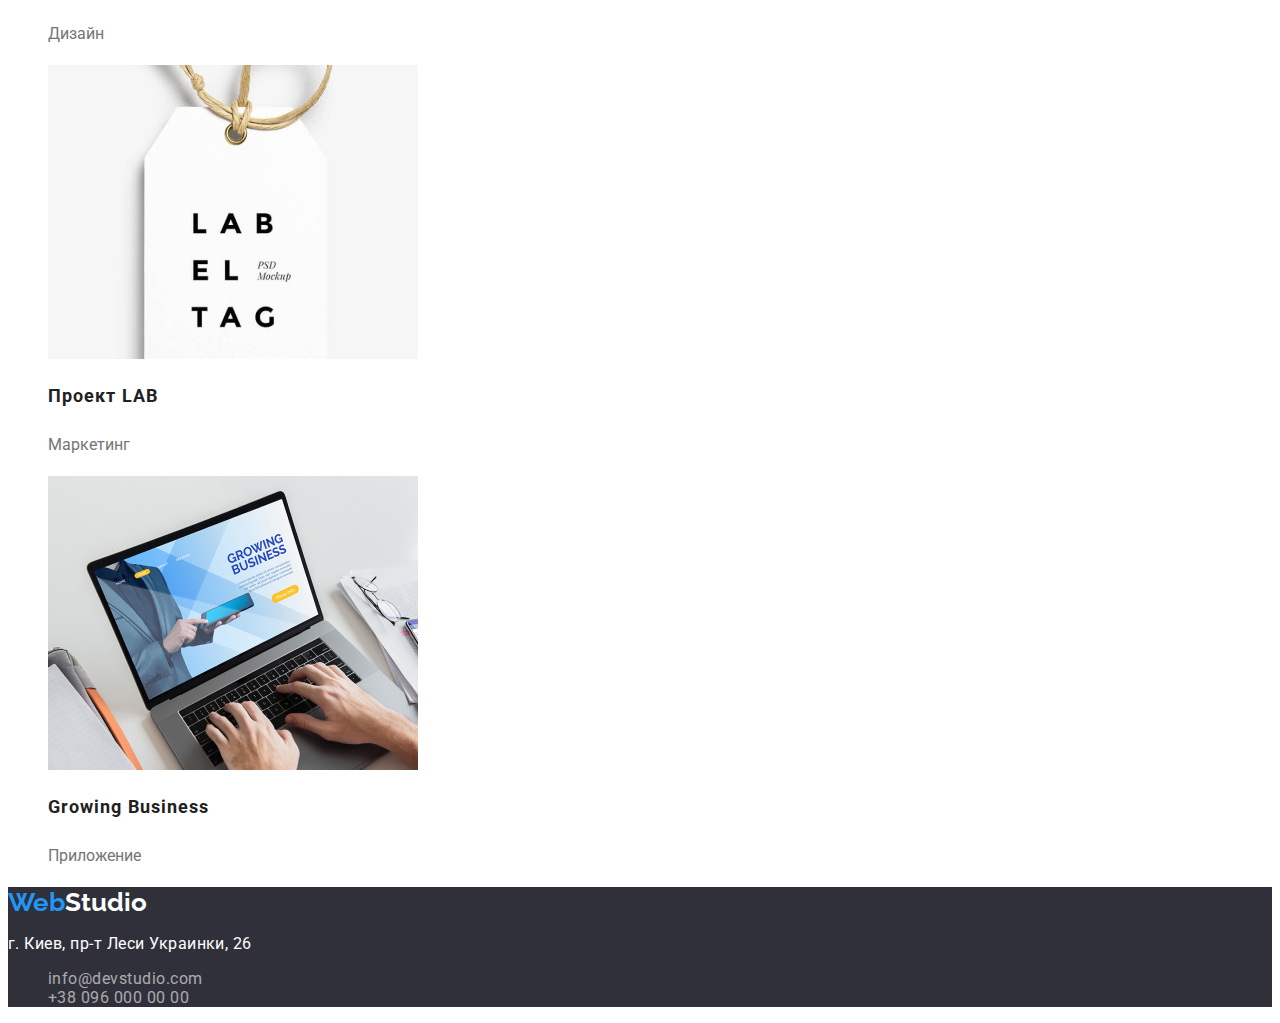
==== commit b310c9f7: "сделал текущую страницу" ====
--- a/portfolio.html
+++ b/portfolio.html
@@ -21,7 +21,7 @@
       <!--страницы в шапке-->
       <ul class="menu-links list">
         <li><a class="menu-link" href="./index.html">Студия</a></li>
-        <li><a class="menu-link" href="./portfolio.html">Портфолио</a></li>
+        <li><a class="menu-link current" href="./portfolio.html">Портфолио</a></li>
         <li><a class="menu-link" href="#">Контакты</a></li>
       </ul>
     </nav>
--- a/css/style.css
+++ b/css/style.css
@@ -78,6 +78,9 @@
 .footer-link:hover {
   color: var(--accent);
 }
+.current {
+  color: var(--accent);
+}
 
 /* контакты */
 /* .contacts {
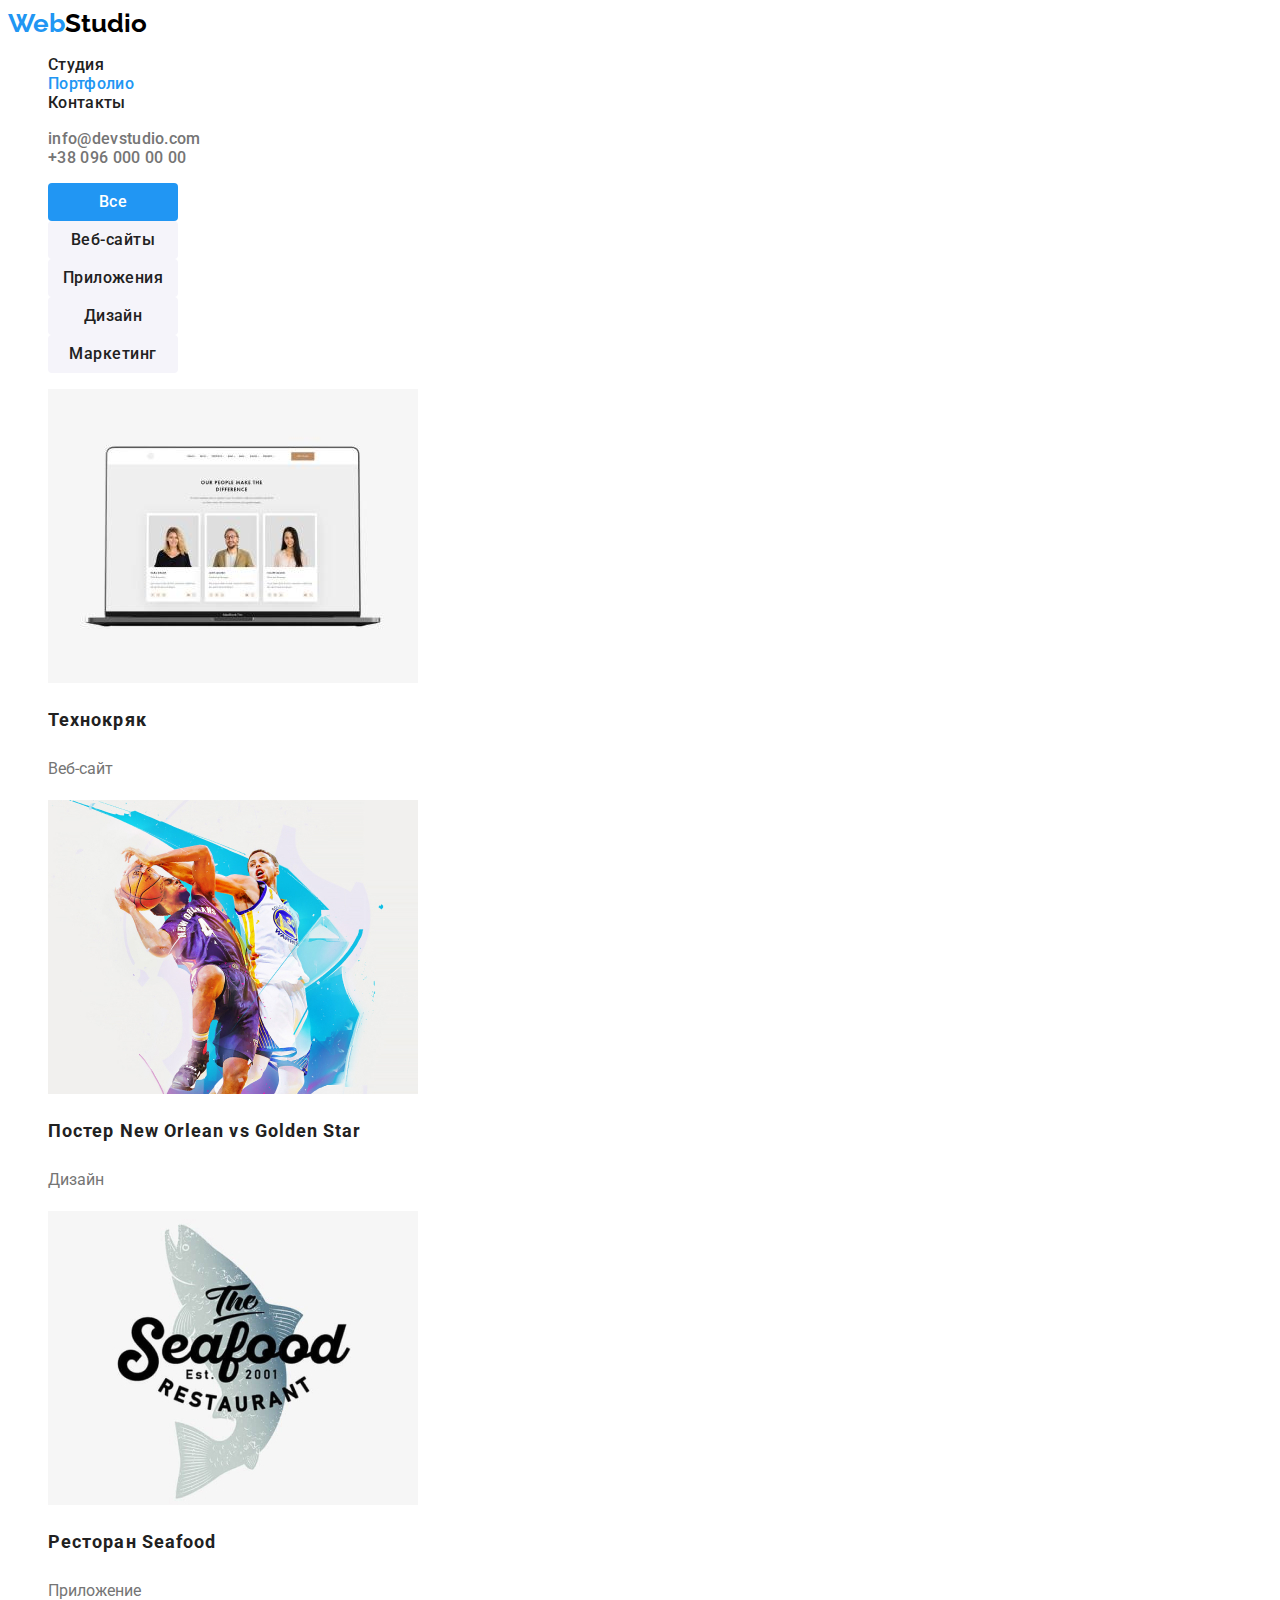
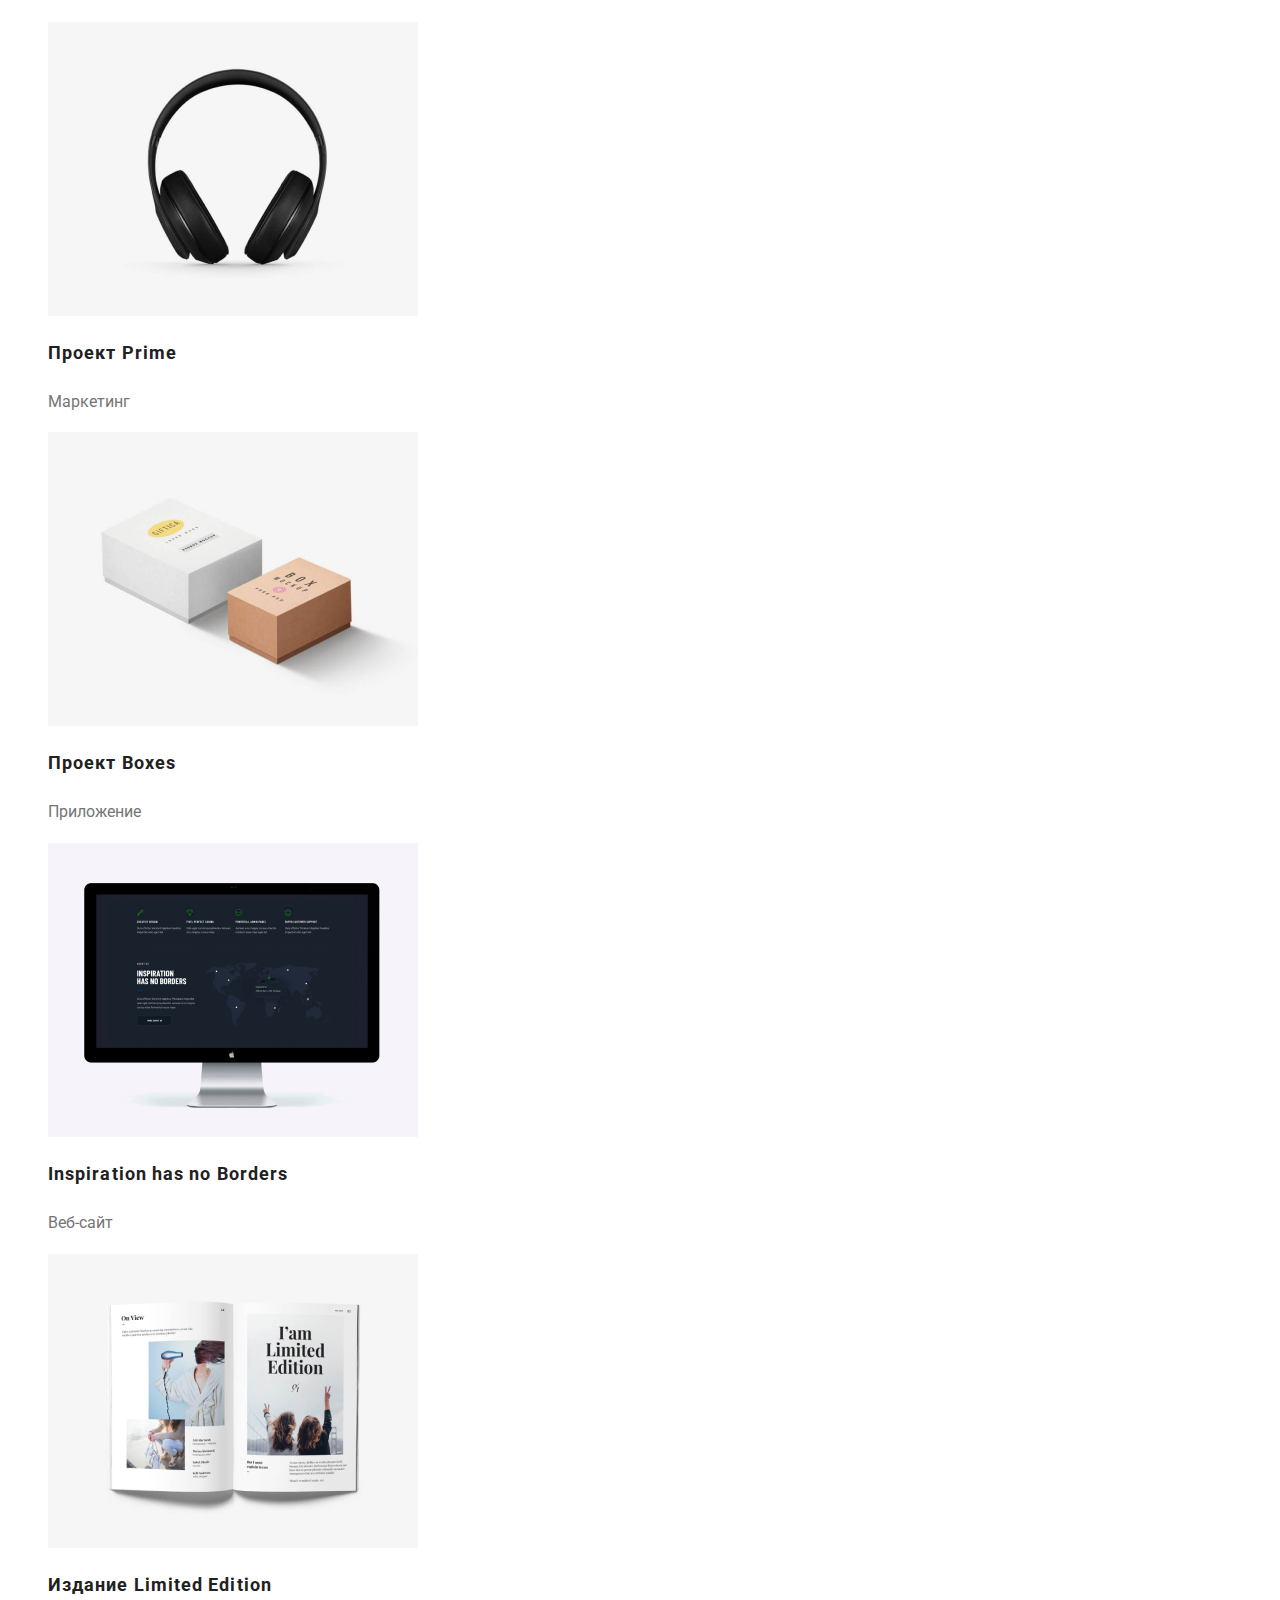
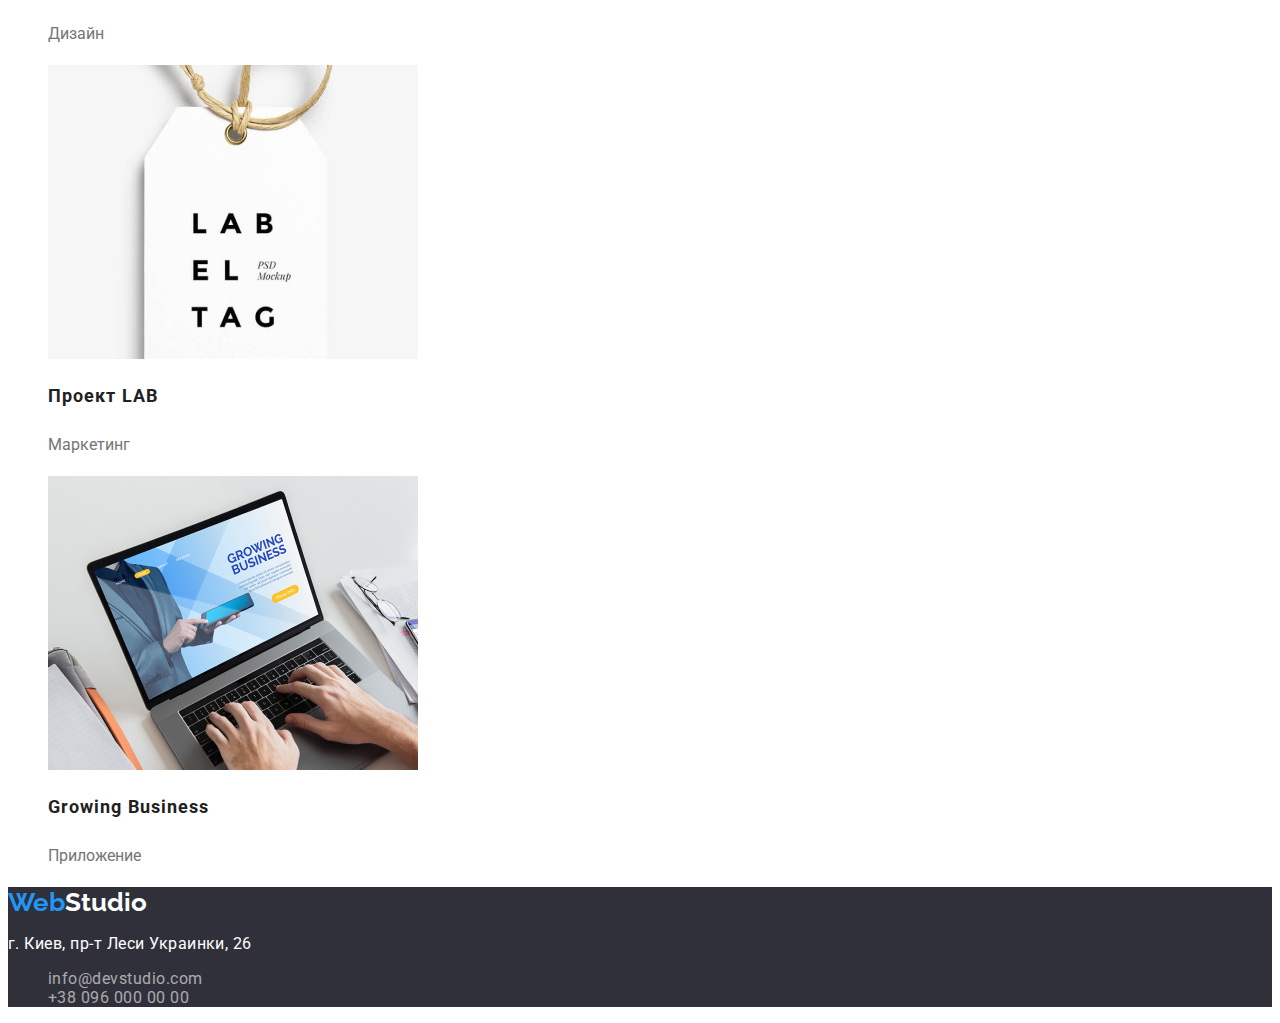
==== commit 4fd62835: "1.2" ====
--- a/portfolio.html
+++ b/portfolio.html
@@ -38,7 +38,7 @@
     <section>
       <h1 hidden>Примеры работ</h1>
       <ul class="portfolio-btns list">
-        <li><button type="button" class="portfolio-btn">Все</button></li>
+        <li><button type="button" class="portfolio-btn portfolio-btn-active">Все</button></li>
         <li><button type="button" class="portfolio-btn">Веб-сайты</button></li>
         <li><button type="button" class="portfolio-btn">Приложения</button></li>
         <li><button type="button" class="portfolio-btn">Дизайн</button></li>
--- a/css/style.css
+++ b/css/style.css
@@ -117,6 +117,8 @@
   min-width: 200px;
   min-height: 50px;
   cursor: pointer;
+  border-radius: 4px;
+  border: none;
 }
 .hero-btn:focus,
 .hero-btn:hover {
@@ -187,6 +189,12 @@
   line-height: 1.62;
   letter-spacing: 0.03em;
   cursor: pointer;
+  border-radius: 4px;
+  border: none;
+}
+.portfolio-btn-active {
+  background-color: var(--accent);
+  color: var(--background-primary);
 }
 .portfolio-btn:hover,
 .portfolio-btn:focus {
